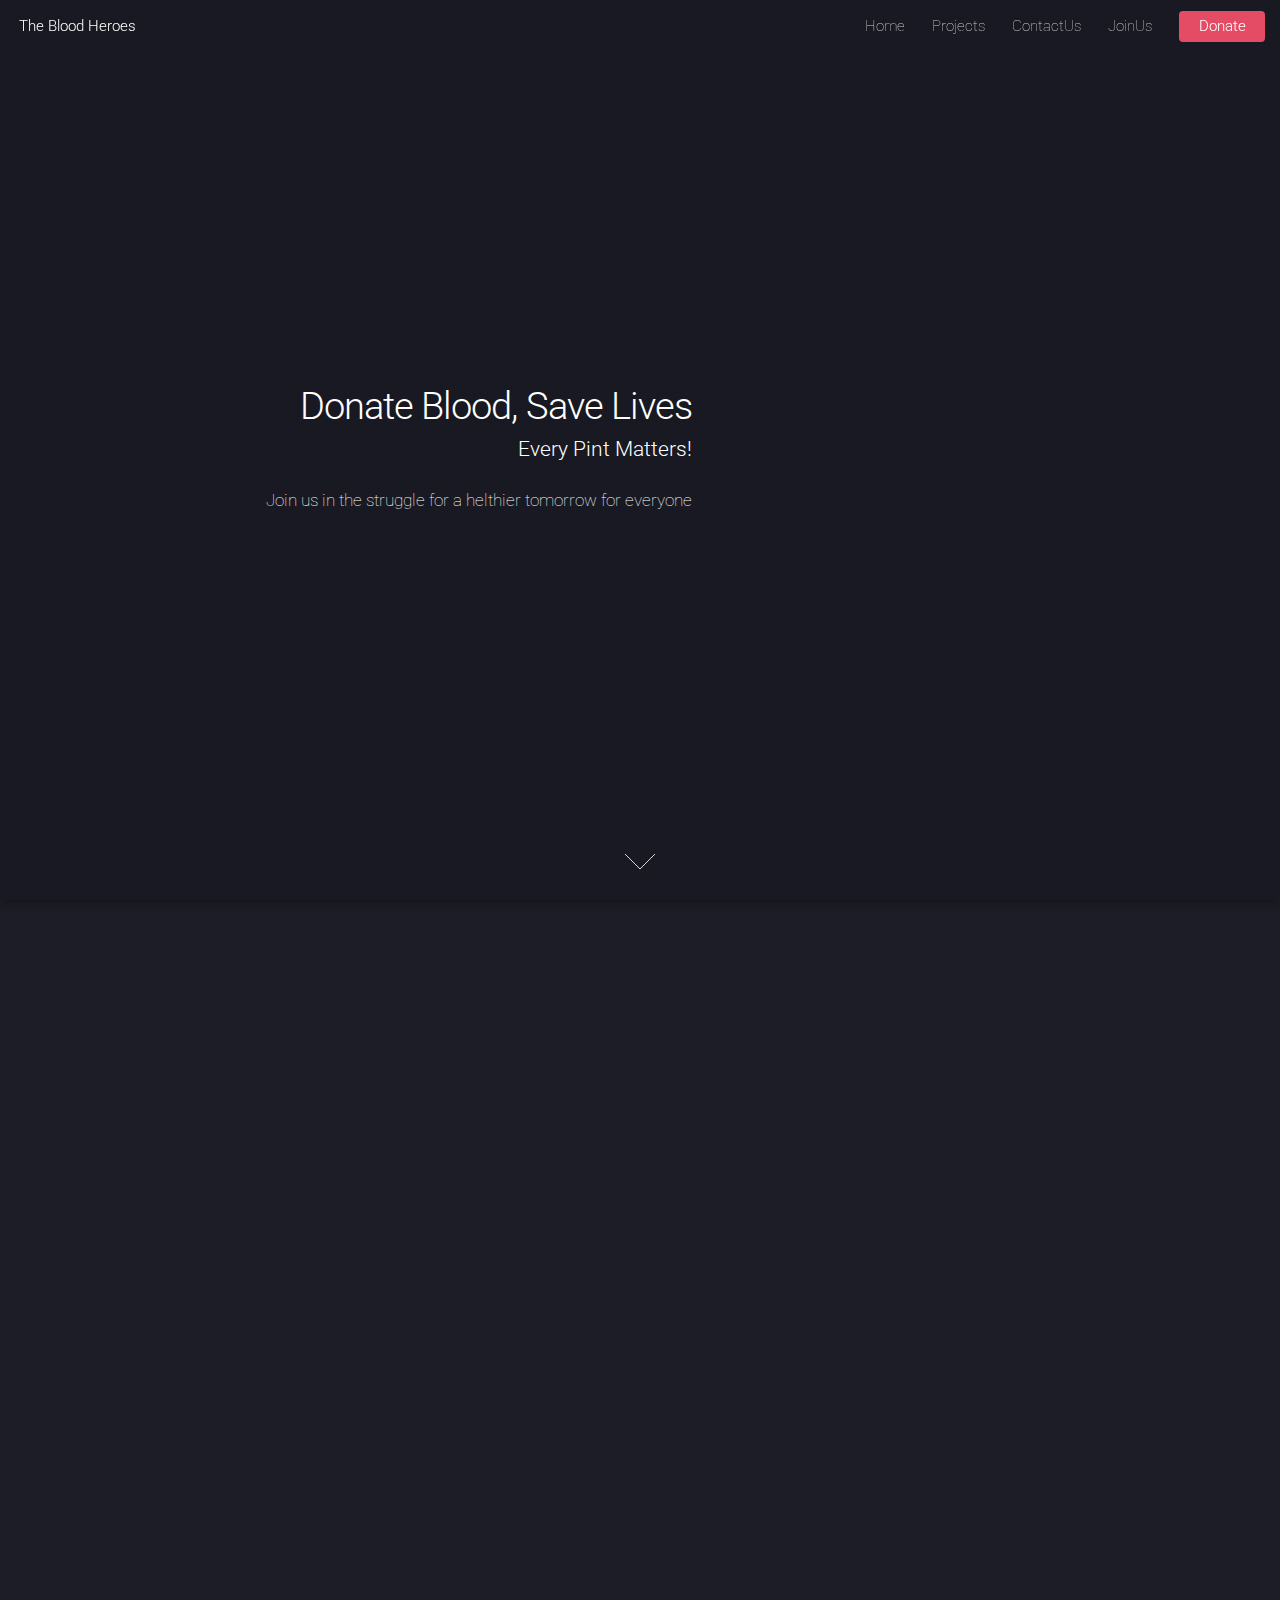
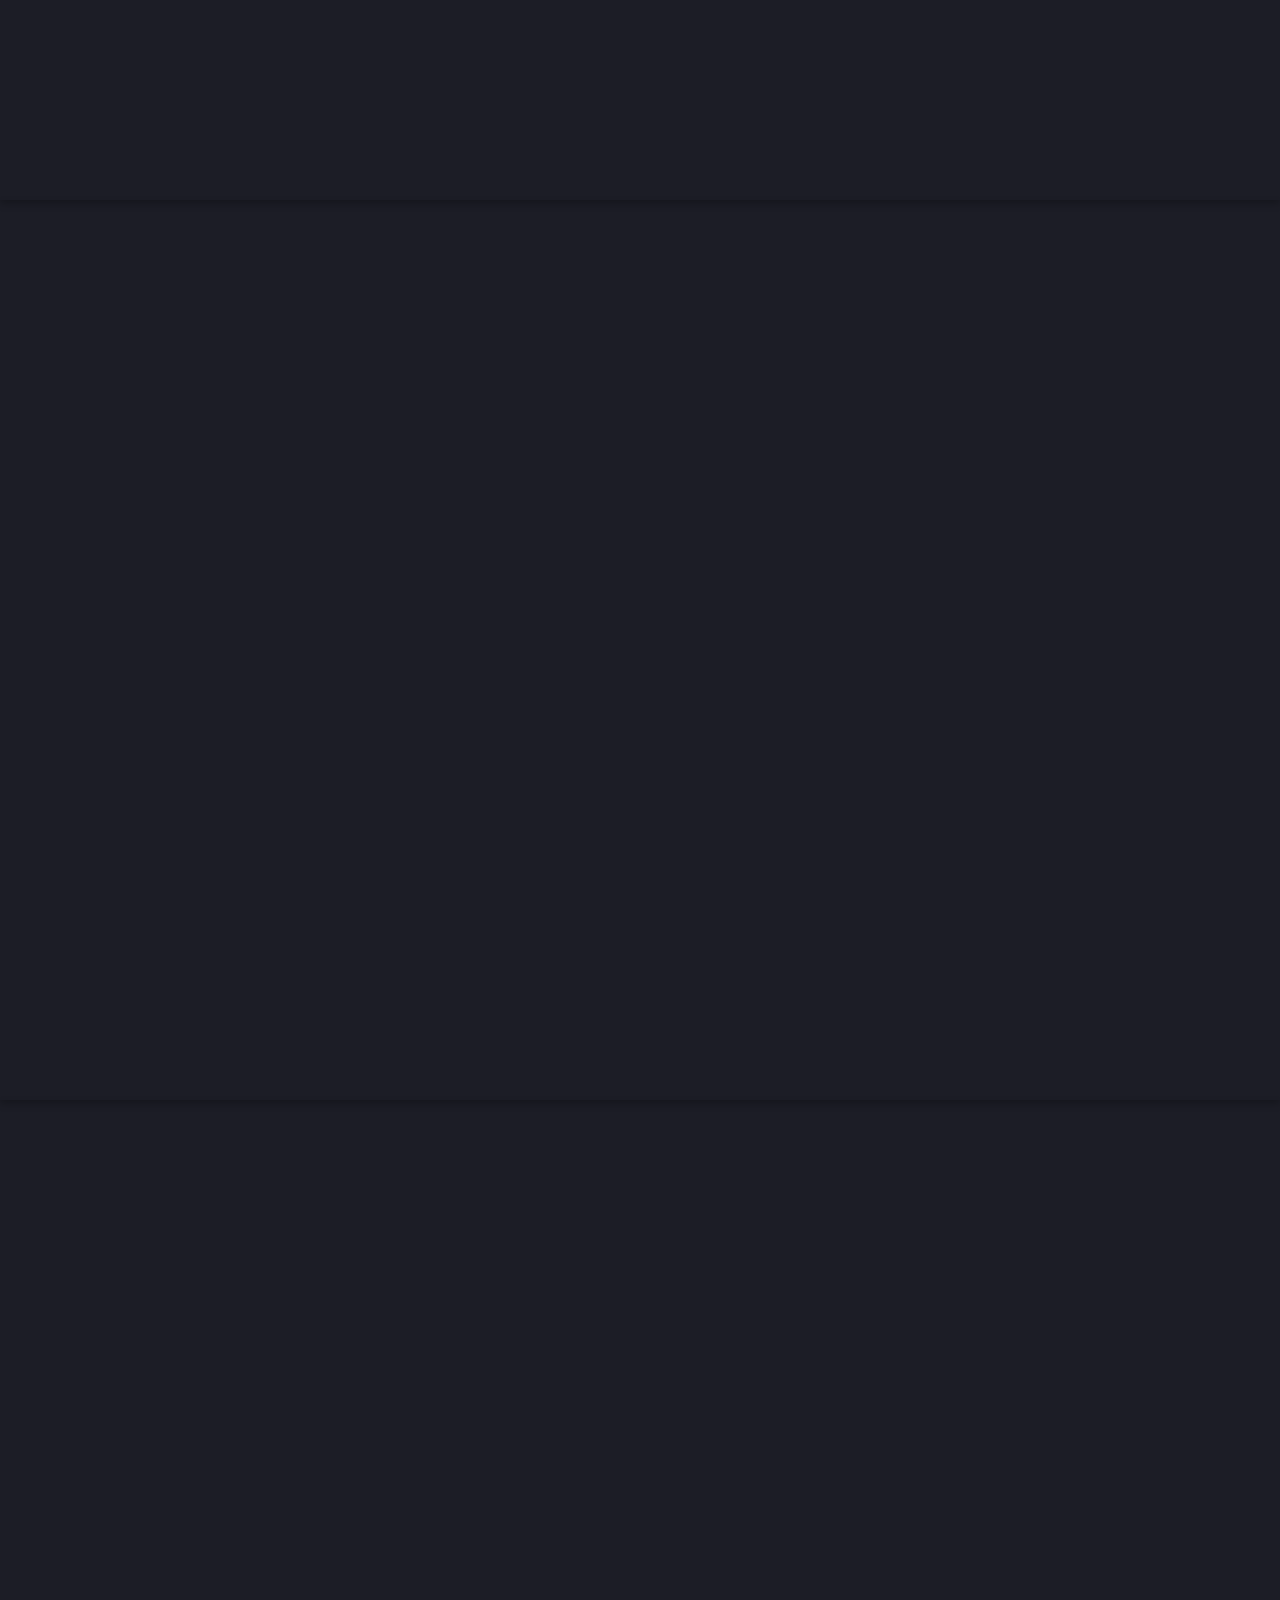
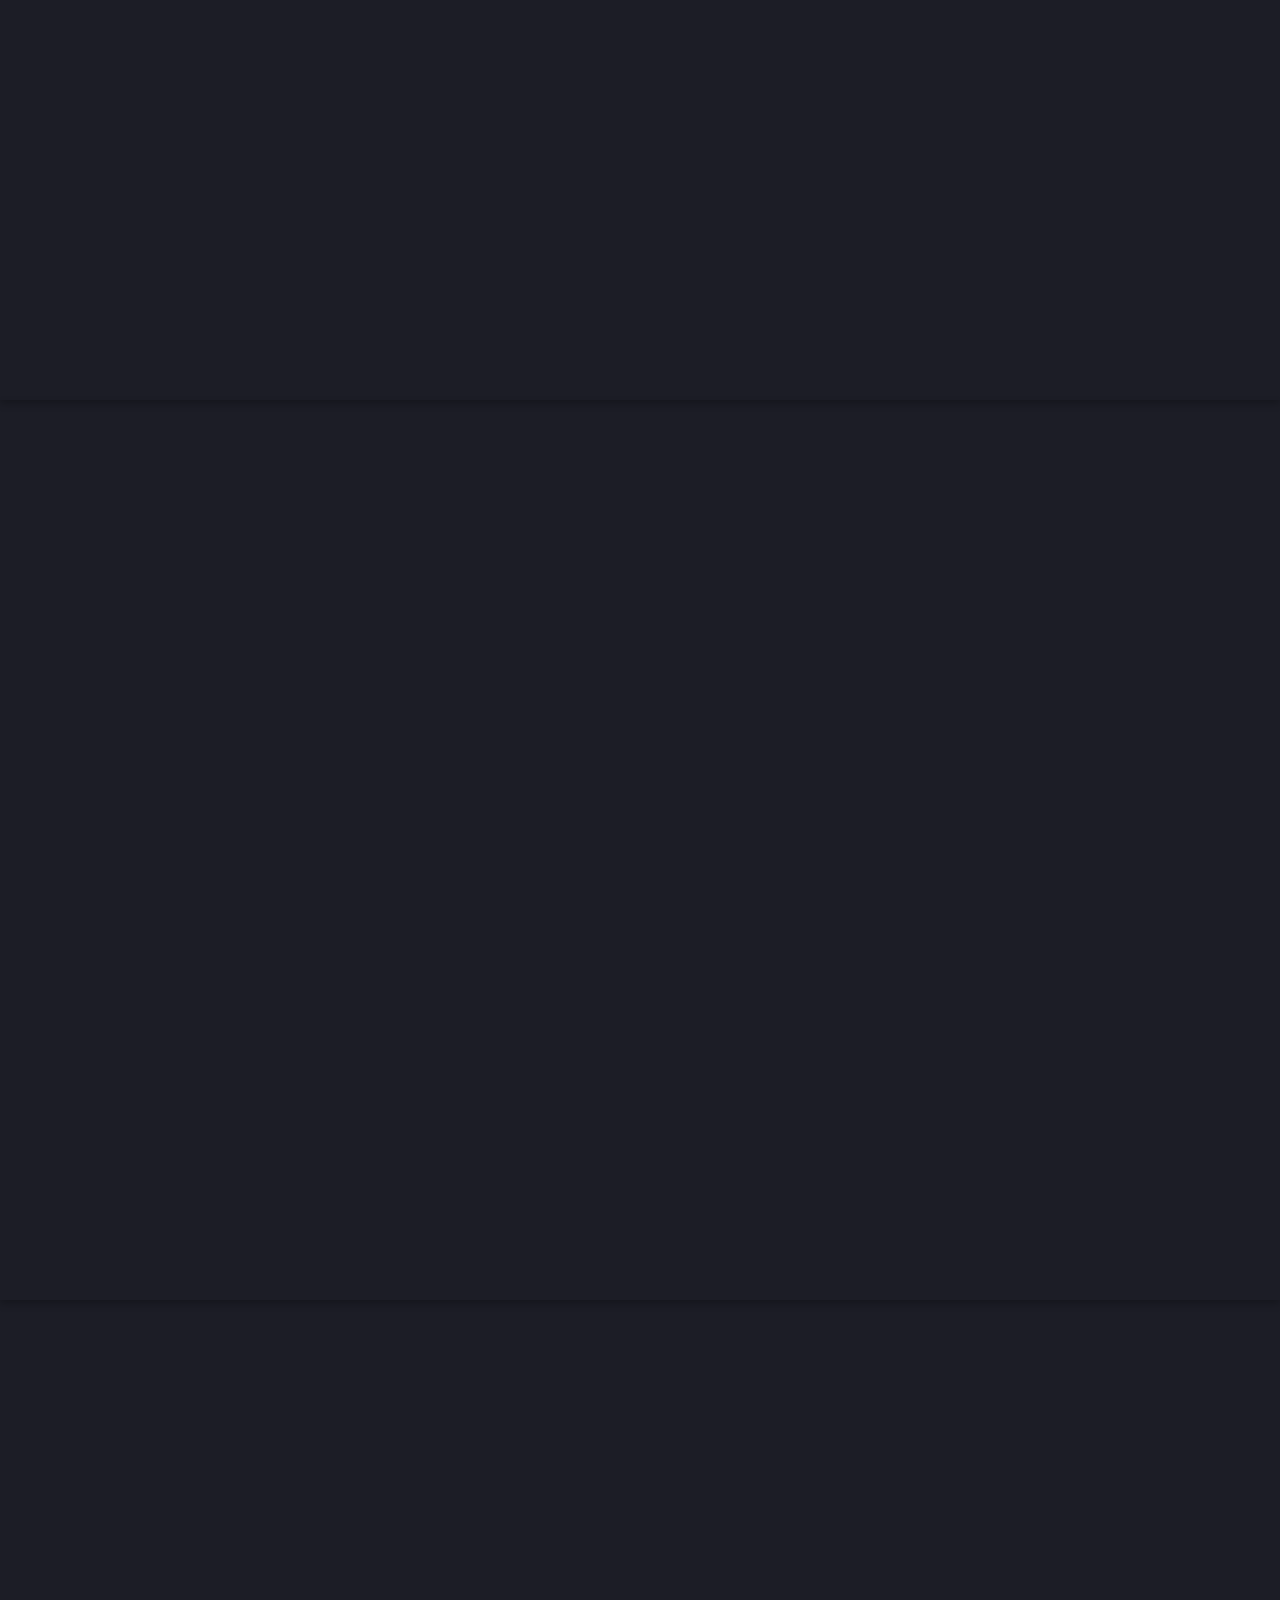
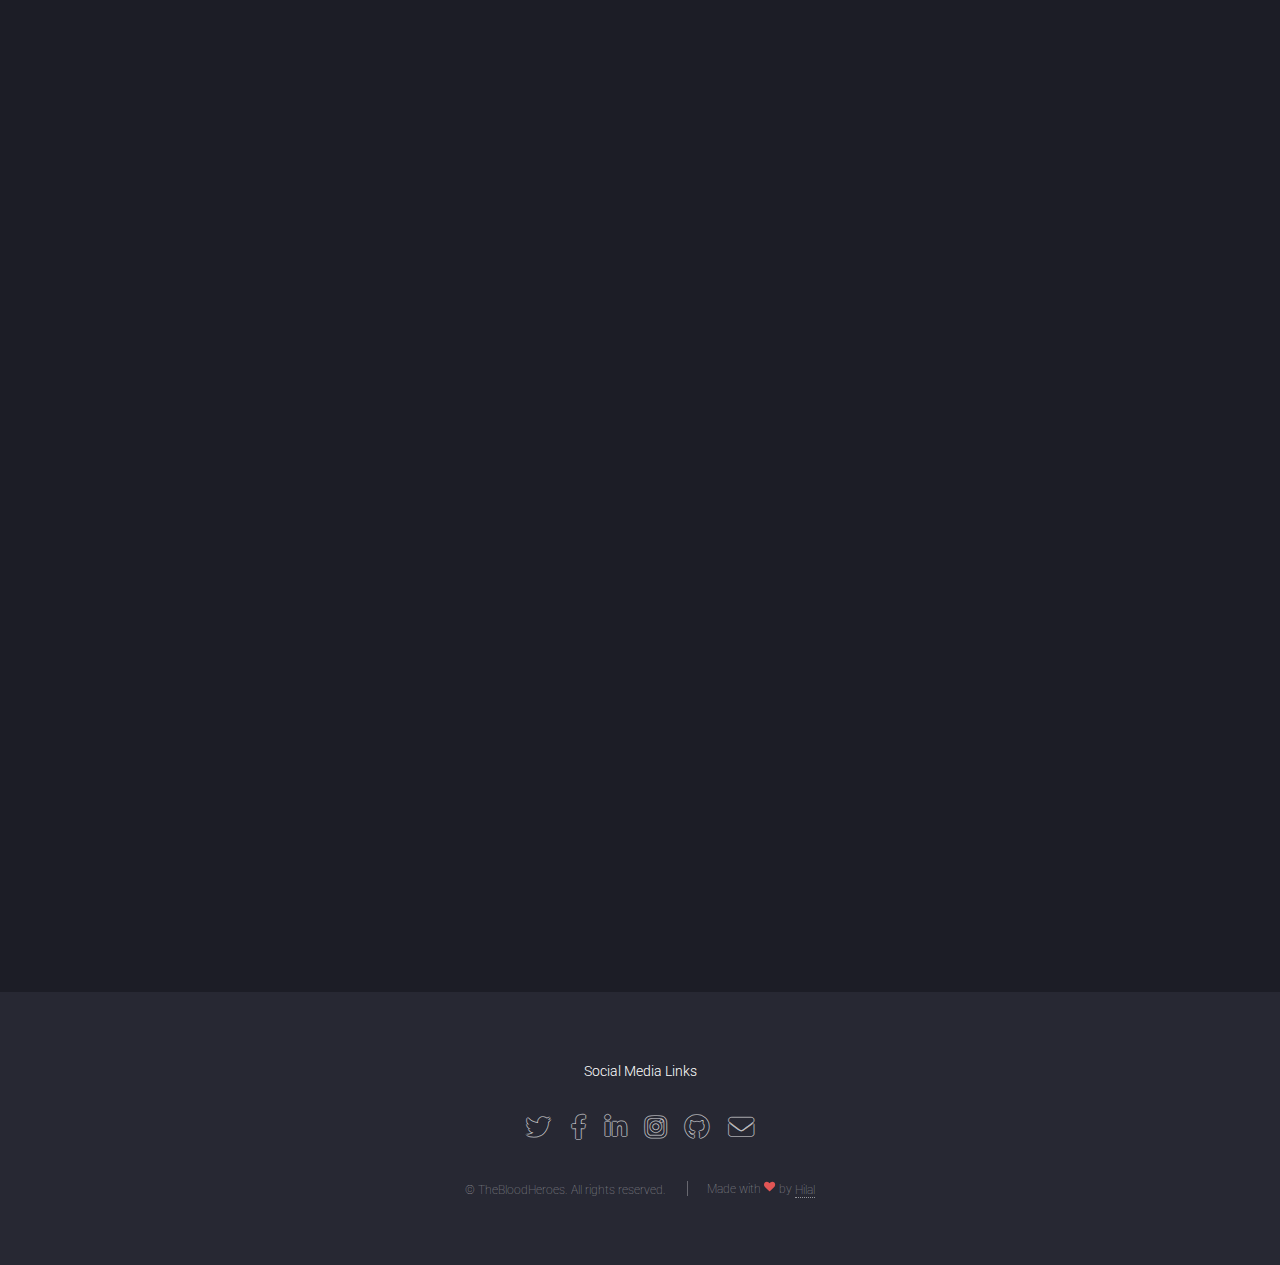
==== index.html @ 43a5f2c6 "removing unused background images." ====
<!DOCTYPE HTML>
<html>
	<head>
		<title>The Blood Heroes</title>
		<meta charset="utf-8" />
		<meta name="viewport" content="width=device-width, initial-scale=1, user-scalable=no" />
		<link rel="stylesheet" href="assets/css/main.css" />
		<noscript><link rel="stylesheet" href="assets/css/noscript.css" /></noscript>
		<!-- add icon link -->
	  <link rel = "icon" href ="./images/TBHLogo.png" type = "image/x-icon">
	</head>
	<body class="is-preload landing">
		<div id="page-wrapper">

			<!-- Header -->
				<header id="header">
					<h1 id="logo"><a href="index.html">The Blood Heroes</a></h1>
					<nav id="nav">
						<ul>
							<li><a href="index.html">Home</a></li>
							<li><a href="projects.html">Projects</a></li>
							<li><a href="coreTeam/contactUs/contactUs.html">ContactUs</a></li>
							<li>
								<a href="#">JoinUs</a>
								<ul>
									<li><a href="https://docs.google.com/forms/d/e/1FAIpQLSdZnbSC4_plwKQ15G8NFSPfH_vVn5kLBFDCjoHXKxj4GXBNdA/viewform" target="_blank">As Blood Donor</a></li>
									<li><a href="https://forms.gle/8KenYjre5xMdLLdk8" target="_blank">As Volunteer</a></li>
								</ul>
							</li>
							<li><a href="#" class="button primary">Donate</a></li>
						</ul>
					</nav>
				</header>

			<!-- Banner -->
				<section id="banner">
					<div class="content">
						<header>
							<h2>Donate Blood, Save Lives</h2>
							<h3>Every Pint Matters!</h3>
							<p>Join us in the struggle for a helthier tomorrow for everyone<p>
						</header>
						<span class="image"><img src="./images/TBHLogo1.png" alt="" /></span>
					</div>
					<a href="#one" class="goto-next scrolly">Next</a>
				</section>

			<!-- One -->
				<section id="one" class="spotlight style1 bottom">
					<span class="image fit main"><img src="./images/1stanniversary01.jpg" alt="" /></span>
					<div class="content">
						<div class="container">
							<div class="row">
								<div class="col-4 col-6-medium">
									<header>
										<h3>Our Blood Heroes Always Prepared:</h3>
										<ul>
											<h4>To serve Humanity.</h4>
											<h4>To Donate Blood In Emergency.</h4>
											<h4>To Provide Hope to Thalassemia Patients.</h4>
										</ul>

									</header>
								</div>
								<div class="col-4 col-6-medium">
									<h3>Providing blood to thalassemia patients and other patients in need.</h3>
									<h3>Serving 100+ patients daily.</h3>
								</div>

							</div>
						</div>
					</div>
					<a href="#two" class="goto-next scrolly">Next</a>
				</section>

			<!-- Two -->
				<section id="two" class="spotlight style2 right">
					<span class="image fit main"><img src="./images/peshawarbloodcamp.jpg" alt="" /></span>
					<div class="content">
						<header>
							<br><br>
							<h2>Project Bleed Green</h2>
						</header>
						<br>
						<p>TBH is a student-based nationwide blood society whose main goal is voluntarily providing blood to the needy, promoting voluntary blood donations, and spreading awareness about blood-related issues.

							Recently, TBH carried out a successful project by the name Bleed Green Project. Two blood grouping and three blood donation camps were pitched. The Blood Heroes carried out two awareness walks, three registration drives, and visited seven different thalassemia centers to encourage the thalassemia kids. 
							
							Be part of the noble cause, and revive the withered flowers.</p>
						<ul class="actions">
							
						</ul>
					</div>
					<a href="#three" class="goto-next scrolly">Next</a>
				</section>

			<!-- Three -->
				<section id="three" class="spotlight style3 left">
					<span class="image fit main bottom"><img src="./images/lrhthalassemiaward.jpg" alt="" /></span>
					<div class="content">
						<header>
							<br><br><br><br><br>
							<h2>Thalassemia Ward Beautification</h2>
						</header>
					</div>
					<a href="#four" class="goto-next scrolly">Next</a>
				</section>
				<!-- Four -->
					<section id="four" class="spotlight style3 right">
						<span class="image fit main bottom"><img src="./images/internationalthalassemiadayHomepage.jpg" alt="" /></span>
						<div class="content">
							<header>
								<br>
								<h2>International Thalassemia Day</h2>
							</header>
							<p>Spreading awareness about thalassemia among the masses is one of TBH's goals.

								Team The Blood Heroes organized an awareness event in collaboration with PPA KP and LR Pediatric in accordance with “International Thalassemia Day 22.” 
								
								The main aim of the event was to spread thalassemia awareness among the masses.
								
								It was an immense pleasure seeing over 100 participants on ground while 1900+ people joined us through Facebook Live. 
								
								TBH appreciated the efforts of volunteers working on this cause and raised thalassemia awareness through the event. 
								
								A huge thank you to everyone who supported us! </p>
						</div>
						<a href="#five" class="goto-next scrolly">Next</a>
					</section>

			<!-- Five -->
				<section id="five" class="wrapper style1 special fade-up">
					<div class="container">
						<header class="major">
							<h2>Core Team</h2>
							<p>We are grateful for their passion and dedication!</p>
						</header>
						<div class="box alt">
							<div class="row gtr-uniform">
								<section class="col-4 col-6-medium col-12-xsmall">
									<span class="image"><img src="./images/coreteam/gulalaiarshad.jpg" alt="" /></span>
									<h4>Gulalai Arshad</h4>
									<h3>Founder & Director</h3>
									<p>Have you ever heard of 'a dream come true'? This is rare right and only few people can achieve... <a href="coreTeam/gulalaiProfile/gulalaiProfile.html">read more!</a> </p>
									<hr>
								</section>
								<section class="col-4 col-6-medium col-12-xsmall">
									<span class="image"><img src="./images/coreteam/shakeelbadshah.jpg" alt="" /></span>
									<h4>Syed Shakeel Badshah</h4>
									<h3>Co-Founder</h3>
									<p>Helping each other is a way to overcome grief that we may experience, and it can empower us in... <a href="coreTeam/shakeelProfile/shakeelProfile.html">read more!</a> </p>
									<hr>
								</section>
								<section class="col-4 col-6-medium col-12-xsmall">
									<span class="image"><img src="./images/coreteam/sumayyahsaqib.jpg" alt="" /></span>
									<h4>Sumayyah Saqib</h4>
									<h3>Deputy Director</h3>
									<p>"-and whoever saves a life, it will be as if they saved all of humanity" 5:32. This verse from the... <a href="coreTeam/sumayyahProfile/sumayyahProfile.html">read more!</a> </p>
									<hr>
								</section>
								<section class="col-4 col-6-medium col-12-xsmall">
									<span class="image"><img src="./images/coreteam/ashrafali.png" alt="" /></span>
									<h4>Ashraf Ali</h4>
									<h3>General Secretary</h3>
									<p>I joined this wonderful team named 'The Blood Heroes' as a Twitter handler and Records Te... <a href="coreTeam/ashrafProfile/ashrafProfile.html">read more!</a> </p>
									<hr>
								</section>

							</div>
						</div>
					</div>
				</section>

			<!-- Footer -->
				<footer id="footer">
					<h5>Social Media Links</h5>
					<p></p>
					<ul class="icons">
						<li><a href="https://twitter.com/thebloodheroes?s=08" class="icon brands alt fa-twitter" target="_blank"><span class="label">Twitter</span></a></li>
						<li><a href="https://www.facebook.com/TheBloodHeroesPakistan/" class="icon brands alt fa-facebook-f" target="_blank"><span class="label">Facebook</span></a></li>
						<li><a href="https://www.linkedin.com/company/the-blood-heroes-campaign/" class="icon brands alt fa-linkedin-in" target="_blank"><span class="label">LinkedIn</span></a></li>
						<li><a href="https://instagram.com/thebloodheroes?utm_medium=copy_link" class="icon brands alt fa-instagram" target="_blank"><span class="label">Instagram</span></a></li>
						<li><a href="https://github.com/Hilal1782/TheBloodHeroes" class="icon brands alt fa-github" target="_blank"><span class="label">GitHub</span></a></li>
						<li><a href="" class="icon solid alt fa-envelope"><span class="label">Email</span></a></li>
					</ul>
					<ul class="copyright">
						<li>&copy; TheBloodHeroes. All rights reserved.</li>
						<li>Made with <svg viewBox="0 0 2000 2000" preserveAspectRatio="xMidYMid meet" xmlns="http://www.w3.org/2000/svg" style="height: 0.78rem;"><path d="M896 1664q-26 0-44-18l-624-602q-10-8-27.5-26T145 952.5 77 855 23.5 734 0 596q0-220 127-344t351-124q62 0 126.5 21.5t120 58T820 276t76 68q36-36 76-68t95.5-68.5 120-58T1314 128q224 0 351 124t127 344q0 221-229 450l-623 600q-18 18-44 18z" fill="#e25555"></path></svg> by <a href="#">Hilal</a></li>
					</ul>
				</footer>
		</div>

		<!-- Scripts -->
			<script src="assets/js/jquery.min.js"></script>
			<script src="assets/js/jquery.scrolly.min.js"></script>
			<script src="assets/js/jquery.dropotron.min.js"></script>
			<script src="assets/js/jquery.scrollex.min.js"></script>
			<script src="assets/js/browser.min.js"></script>
			<script src="assets/js/breakpoints.min.js"></script>
			<script src="assets/js/util.js"></script>
			<script src="assets/js/main.js"></script>

	</body>
</html>
---- assets/css/main.css ----
@import url("fontawesome-all.min.css");
@import url("https://fonts.googleapis.com/css?family=Roboto:100,300,100italic,300italic");

html, body, div, span, applet, object,
iframe, h1, h2, h3, h4, h5, h6, p, blockquote,
pre, a, abbr, acronym, address, big, cite,
code, del, dfn, em, img, ins, kbd, q, s, samp,
small, strike, strong, sub, sup, tt, var, b,
u, i, center, dl, dt, dd, ol, ul, li, fieldset,
form, label, legend, table, caption, tbody,
tfoot, thead, tr, th, td, article, aside,
canvas, details, embed, figure, figcaption,
footer, header, hgroup, menu, nav, output, ruby,
section, summary, time, mark, audio, video {
	margin: 0;
	padding: 0;
	border: 0;
	font-size: 100%;
	font: inherit;
	vertical-align: baseline;}

article, aside, details, figcaption, figure,
footer, header, hgroup, menu, nav, section {
	display: block;}

body {
	line-height: 1;
}

ol, ul {
	list-style: none;
}

blockquote, q {
	quotes: none;
}

	blockquote:before, blockquote:after, q:before, q:after {
		content: '';
		content: none;
	}

table {
	border-collapse: collapse;
	border-spacing: 0;
}

body {
	-webkit-text-size-adjust: none;
}

mark {
	background-color: transparent;
	color: inherit;
}

input::-moz-focus-inner {
	border: 0;
	padding: 0;
}

input, select, textarea {
	-moz-appearance: none;
	-webkit-appearance: none;
	-ms-appearance: none;
	appearance: none;
}

/* Basic */

	html {
		box-sizing: border-box;
	}

	*, *:before, *:after {
		box-sizing: inherit;
	}

	html, body {
		background: #1c1d26;
	}

	body.is-preload *, body.is-preload *:before, body.is-preload *:after {
		-moz-animation: none !important;
		-webkit-animation: none !important;
		-ms-animation: none !important;
		animation: none !important;
		-moz-transition: none !important;
		-webkit-transition: none !important;
		-ms-transition: none !important;
		transition: none !important;
	}

	body, input, select, textarea {
		color: rgba(255, 255, 255, 0.75);
		font-family: "Roboto", Helvetica, sans-serif;
		font-size: 15pt;
		font-weight: 100;
		line-height: 1.75em;
	}

	a {
		-moz-transition: border-color 0.2s ease-in-out, color 0.2s ease-in-out;
		-webkit-transition: border-color 0.2s ease-in-out, color 0.2s ease-in-out;
		-ms-transition: border-color 0.2s ease-in-out, color 0.2s ease-in-out;
		transition: border-color 0.2s ease-in-out, color 0.2s ease-in-out;
		border-bottom: dotted 1px;
		color: #e44c65;
		text-decoration: none;
	}

		a:hover {
			color: #e44c65 !important;
			border-bottom-color: transparent;
		}

	strong, b {
		color: #ffffff;
		font-weight: 300;
	}

	em, i {
		font-style: italic;
	}

	p {
		margin: 0 0 2em 0;
	}

	h1, h2, h3, h4, h5, h6 {
		color: #ffffff;
		font-weight: 300;
		line-height: 1em;
		margin: 0 0 1em 0;
	}

		h1 a, h2 a, h3 a, h4 a, h5 a, h6 a {
			color: inherit;
			border: 0;
		}

	h2 {
		font-size: 2em;
		line-height: 1.5em;
		letter-spacing: -0.025em;
	}

	h3 {
		font-size: 1.35em;
		line-height: 1.5em;
	}

	h4 {
		font-size: 1.1em;
		line-height: 1.5em;
	}

	h5 {
		font-size: 0.9em;
		line-height: 1.5em;
	}

	h6 {
		font-size: 0.7em;
		line-height: 1.5em;
	}

	sub {
		font-size: 0.8em;
		position: relative;
		top: 0.5em;
	}

	sup {
		font-size: 0.8em;
		position: relative;
		top: -0.5em;
	}

	hr {
		border: 0;
		border-bottom: solid 1px rgba(255, 255, 255, 0.3);
		margin: 3em 0;
	}

		hr.major {
			margin: 4em 0;
		}

	blockquote {
		border-left: solid 4px rgba(255, 255, 255, 0.3);
		font-style: italic;
		margin: 0 0 2em 0;
		padding: 0.5em 0 0.5em 2em;
	}

	code {
		background: rgba(255, 255, 255, 0.075);
		border-radius: 4px;
		font-family: "Courier New", monospace;
		font-size: 0.9em;
		margin: 0 0.25em;
		padding: 0.25em 0.65em;
	}

	pre {
		-webkit-overflow-scrolling: touch;
		font-family: "Courier New", monospace;
		font-size: 0.9em;
		margin: 0 0 2em 0;
	}

		pre code {
			display: block;
			line-height: 1.75em;
			padding: 1em 1.5em;
			overflow-x: auto;
		}

	.align-left {
		text-align: left;
	}

	.align-center {
		text-align: center;
	}

	.align-right {
		text-align: right;
	}

/* Loader */

	@-moz-keyframes spinner-show {
		0% {
			opacity: 0;
		}

		100% {
			opacity: 1;
		}
	}

	@-webkit-keyframes spinner-show {
		0% {
			opacity: 0;
		}

		100% {
			opacity: 1;
		}
	}

	@-ms-keyframes spinner-show {
		0% {
			opacity: 0;
		}

		100% {
			opacity: 1;
		}
	}

	@keyframes spinner-show {
		0% {
			opacity: 0;
		}

		100% {
			opacity: 1;
		}
	}

	@-moz-keyframes spinner-hide {
		0% {
			color: rgba(255, 255, 255, 0.15);
			z-index: 100001;
			-moz-transform: scale(1) rotate(0deg);
			-webkit-transform: scale(1) rotate(0deg);
			-ms-transform: scale(1) rotate(0deg);
			transform: scale(1) rotate(0deg);
		}

		99% {
			color: #1c1d26;
			z-index: 100001;
			-moz-transform: scale(0.5) rotate(360deg);
			-webkit-transform: scale(0.5) rotate(360deg);
			-ms-transform: scale(0.5) rotate(360deg);
			transform: scale(0.5) rotate(360deg);
		}

		100% {
			color: #1c1d26;
			z-index: -1;
			-moz-transform: scale(0.5) rotate(360deg);
			-webkit-transform: scale(0.5) rotate(360deg);
			-ms-transform: scale(0.5) rotate(360deg);
			transform: scale(0.5) rotate(360deg);
		}
	}

	@-webkit-keyframes spinner-hide {
		0% {
			color: rgba(255, 255, 255, 0.15);
			z-index: 100001;
			-moz-transform: scale(1) rotate(0deg);
			-webkit-transform: scale(1) rotate(0deg);
			-ms-transform: scale(1) rotate(0deg);
			transform: scale(1) rotate(0deg);
		}

		99% {
			color: #1c1d26;
			z-index: 100001;
			-moz-transform: scale(0.5) rotate(360deg);
			-webkit-transform: scale(0.5) rotate(360deg);
			-ms-transform: scale(0.5) rotate(360deg);
			transform: scale(0.5) rotate(360deg);
		}

		100% {
			color: #1c1d26;
			z-index: -1;
			-moz-transform: scale(0.5) rotate(360deg);
			-webkit-transform: scale(0.5) rotate(360deg);
			-ms-transform: scale(0.5) rotate(360deg);
			transform: scale(0.5) rotate(360deg);
		}
	}

	@-ms-keyframes spinner-hide {
		0% {
			color: rgba(255, 255, 255, 0.15);
			z-index: 100001;
			-moz-transform: scale(1) rotate(0deg);
			-webkit-transform: scale(1) rotate(0deg);
			-ms-transform: scale(1) rotate(0deg);
			transform: scale(1) rotate(0deg);
		}

		99% {
			color: #1c1d26;
			z-index: 100001;
			-moz-transform: scale(0.5) rotate(360deg);
			-webkit-transform: scale(0.5) rotate(360deg);
			-ms-transform: scale(0.5) rotate(360deg);
			transform: scale(0.5) rotate(360deg);
		}

		100% {
			color: #1c1d26;
			z-index: -1;
			-moz-transform: scale(0.5) rotate(360deg);
			-webkit-transform: scale(0.5) rotate(360deg);
			-ms-transform: scale(0.5) rotate(360deg);
			transform: scale(0.5) rotate(360deg);
		}
	}

	@keyframes spinner-hide {
		0% {
			color: rgba(255, 255, 255, 0.15);
			z-index: 100001;
			-moz-transform: scale(1) rotate(0deg);
			-webkit-transform: scale(1) rotate(0deg);
			-ms-transform: scale(1) rotate(0deg);
			transform: scale(1) rotate(0deg);
		}

		99% {
			color: #1c1d26;
			z-index: 100001;
			-moz-transform: scale(0.5) rotate(360deg);
			-webkit-transform: scale(0.5) rotate(360deg);
			-ms-transform: scale(0.5) rotate(360deg);
			transform: scale(0.5) rotate(360deg);
		}

		100% {
			color: #1c1d26;
			z-index: -1;
			-moz-transform: scale(0.5) rotate(360deg);
			-webkit-transform: scale(0.5) rotate(360deg);
			-ms-transform: scale(0.5) rotate(360deg);
			transform: scale(0.5) rotate(360deg);
		}
	}

	@-moz-keyframes spinner-rotate {
		0% {
			-moz-transform: scale(1) rotate(0deg);
			-webkit-transform: scale(1) rotate(0deg);
			-ms-transform: scale(1) rotate(0deg);
			transform: scale(1) rotate(0deg);
		}

		100% {
			-moz-transform: scale(1) rotate(360deg);
			-webkit-transform: scale(1) rotate(360deg);
			-ms-transform: scale(1) rotate(360deg);
			transform: scale(1) rotate(360deg);
		}
	}

	@-webkit-keyframes spinner-rotate {
		0% {
			-moz-transform: scale(1) rotate(0deg);
			-webkit-transform: scale(1) rotate(0deg);
			-ms-transform: scale(1) rotate(0deg);
			transform: scale(1) rotate(0deg);
		}

		100% {
			-moz-transform: scale(1) rotate(360deg);
			-webkit-transform: scale(1) rotate(360deg);
			-ms-transform: scale(1) rotate(360deg);
			transform: scale(1) rotate(360deg);
		}
	}

	@-ms-keyframes spinner-rotate {
		0% {
			-moz-transform: scale(1) rotate(0deg);
			-webkit-transform: scale(1) rotate(0deg);
			-ms-transform: scale(1) rotate(0deg);
			transform: scale(1) rotate(0deg);
		}

		100% {
			-moz-transform: scale(1) rotate(360deg);
			-webkit-transform: scale(1) rotate(360deg);
			-ms-transform: scale(1) rotate(360deg);
			transform: scale(1) rotate(360deg);
		}
	}

	@keyframes spinner-rotate {
		0% {
			-moz-transform: scale(1) rotate(0deg);
			-webkit-transform: scale(1) rotate(0deg);
			-ms-transform: scale(1) rotate(0deg);
			transform: scale(1) rotate(0deg);
		}

		100% {
			-moz-transform: scale(1) rotate(360deg);
			-webkit-transform: scale(1) rotate(360deg);
			-ms-transform: scale(1) rotate(360deg);
			transform: scale(1) rotate(360deg);
		}
	}

	@-moz-keyframes overlay-hide {
		0% {
			opacity: 1;
			z-index: 100000;
		}

		15% {
			opacity: 1;
			z-index: 100000;
		}

		99% {
			opacity: 0;
			z-index: 100000;
		}

		100% {
			opacity: 0;
			z-index: -1;
		}
	}

	@-webkit-keyframes overlay-hide {
		0% {
			opacity: 1;
			z-index: 100000;
		}

		15% {
			opacity: 1;
			z-index: 100000;
		}

		99% {
			opacity: 0;
			z-index: 100000;
		}

		100% {
			opacity: 0;
			z-index: -1;
		}
	}

	@-ms-keyframes overlay-hide {
		0% {
			opacity: 1;
			z-index: 100000;
		}

		15% {
			opacity: 1;
			z-index: 100000;
		}

		99% {
			opacity: 0;
			z-index: 100000;
		}

		100% {
			opacity: 0;
			z-index: -1;
		}
	}

	@keyframes overlay-hide {
		0% {
			opacity: 1;
			z-index: 100000;
		}

		15% {
			opacity: 1;
			z-index: 100000;
		}

		99% {
			opacity: 0;
			z-index: 100000;
		}

		100% {
			opacity: 0;
			z-index: -1;
		}
	}

	body.landing {
		text-decoration: none;
	}

		body.landing:before {
			-moz-osx-font-smoothing: grayscale;
			-webkit-font-smoothing: antialiased;
			display: inline-block;
			font-style: normal;
			font-variant: normal;
			text-rendering: auto;
			line-height: 1;
			text-transform: none !important;
			font-family: 'Font Awesome 5 Free';
			font-weight: 900;
		}

		body.landing:before {
			-moz-animation: spinner-show 1.5s 1 0.25s ease forwards, spinner-hide 0.25s ease-in-out forwards !important;
			-webkit-animation: spinner-show 1.5s 1 0.25s ease forwards, spinner-hide 0.25s ease-in-out forwards !important;
			-ms-animation: spinner-show 1.5s 1 0.25s ease forwards, spinner-hide 0.25s ease-in-out forwards !important;
			animation: spinner-show 1.5s 1 0.25s ease forwards, spinner-hide 0.25s ease-in-out forwards !important;
			-moz-transform-origin: 50% 50%;
			-webkit-transform-origin: 50% 50%;
			-ms-transform-origin: 50% 50%;
			transform-origin: 50% 50%;
			color: rgba(255, 255, 255, 0.15);
			content: '\f1ce';
			cursor: default;
			display: block;
			font-size: 2em;
			height: 2em;
			left: 50%;
			line-height: 2em;
			margin: -1em 0 0 -1em;
			opacity: 0;
			position: fixed;
			text-align: center;
			top: 50%;
			width: 2em;
			z-index: -1;
		}

		body.landing:after {
			-moz-animation: overlay-hide 1.5s ease-in forwards !important;
			-webkit-animation: overlay-hide 1.5s ease-in forwards !important;
			-ms-animation: overlay-hide 1.5s ease-in forwards !important;
			animation: overlay-hide 1.5s ease-in forwards !important;
			background: #1c1d26;
			content: '';
			display: block;
			height: 100%;
			left: 0;
			opacity: 0;
			position: fixed;
			top: 0;
			width: 100%;
			z-index: -1;
		}

		body.landing.is-preload:before {
			-moz-animation: spinner-show 1.5s 1 0.25s ease forwards, spinner-rotate 0.75s infinite linear !important;
			-webkit-animation: spinner-show 1.5s 1 0.25s ease forwards, spinner-rotate 0.75s infinite linear !important;
			-ms-animation: spinner-show 1.5s 1 0.25s ease forwards, spinner-rotate 0.75s infinite linear !important;
			animation: spinner-show 1.5s 1 0.25s ease forwards, spinner-rotate 0.75s infinite linear !important;
			z-index: 100001;
		}

		body.landing.is-preload:after {
			-moz-animation: none !important;
			-webkit-animation: none !important;
			-ms-animation: none !important;
			animation: none !important;
			opacity: 1;
			z-index: 100000;
		}

	@media (-webkit-min-device-pixel-ratio: 2) {

		body.landing:before {
			line-height: 2.025em;
		}

	}

/* Container */

	.container {
		margin: 0 auto;
		max-width: calc(100% - 4em);
		width: 70em;
	}

		.container.xsmall {
			width: 17.5em;
		}

		.container.small {
			width: 35em;
		}

		.container.medium {
			width: 52.5em;
		}

		.container.large {
			width: 87.5em;
		}

		.container.xlarge {
			width: 105em;
		}

		.container.max {
			width: 100%;
		}

		@media screen and (max-width: 1280px) {

			.container {
				width: 90%;
				max-width: 100%;
			}

		}

		@media screen and (max-width: 980px) {

			.container {
				width: 100% !important;
			}

		}

/* Row */

	.row {
		display: flex;
		flex-wrap: wrap;
		box-sizing: border-box;
		align-items: stretch;
	}

		.row > * {
			box-sizing: border-box;
		}

		.row.gtr-uniform > * > :last-child {
			margin-bottom: 0;
		}

		.row.aln-left {
			justify-content: flex-start;
		}

		.row.aln-center {
			justify-content: center;
		}

		.row.aln-right {
			justify-content: flex-end;
		}

		.row.aln-top {
			align-items: flex-start;
		}

		.row.aln-middle {
			align-items: center;
		}

		.row.aln-bottom {
			align-items: flex-end;
		}

		.row > .imp {
			order: -1;
		}

		.row > .col-1 {
			width: 8.33333%;
		}

		.row > .off-1 {
			margin-left: 8.33333%;
		}

		.row > .col-2 {
			width: 16.66667%;
		}

		.row > .off-2 {
			margin-left: 16.66667%;
		}

		.row > .col-3 {
			width: 25%;
		}

		.row > .off-3 {
			margin-left: 25%;
		}

		.row > .col-4 {
			width: 33.33333%;
		}

		.row > .off-4 {
			margin-left: 33.33333%;
		}

		.row > .col-5 {
			width: 41.66667%;
		}

		.row > .off-5 {
			margin-left: 41.66667%;
		}

		.row > .col-6 {
			width: 50%;
		}

		.row > .off-6 {
			margin-left: 50%;
		}

		.row > .col-7 {
			width: 58.33333%;
		}

		.row > .off-7 {
			margin-left: 58.33333%;
		}

		.row > .col-8 {
			width: 66.66667%;
		}

		.row > .off-8 {
			margin-left: 66.66667%;
		}

		.row > .col-9 {
			width: 75%;
		}

		.row > .off-9 {
			margin-left: 75%;
		}

		.row > .col-10 {
			width: 83.33333%;
		}

		.row > .off-10 {
			margin-left: 83.33333%;
		}

		.row > .col-11 {
			width: 91.66667%;
		}

		.row > .off-11 {
			margin-left: 91.66667%;
		}

		.row > .col-12 {
			width: 100%;
		}

		.row > .off-12 {
			margin-left: 100%;
		}

		.row.gtr-0 {
			margin-top: 0;
			margin-left: 0em;
		}

			.row.gtr-0 > * {
				padding: 0 0 0 0em;
			}

			.row.gtr-0.gtr-uniform {
				margin-top: 0em;
			}

				.row.gtr-0.gtr-uniform > * {
					padding-top: 0em;
				}

		.row.gtr-25 {
			margin-top: 0;
			margin-left: -0.625em;
		}

			.row.gtr-25 > * {
				padding: 0 0 0 0.625em;
			}

			.row.gtr-25.gtr-uniform {
				margin-top: -0.625em;
			}

				.row.gtr-25.gtr-uniform > * {
					padding-top: 0.625em;
				}

		.row.gtr-50 {
			margin-top: 0;
			margin-left: -1.25em;
		}

			.row.gtr-50 > * {
				padding: 0 0 0 1.25em;
			}

			.row.gtr-50.gtr-uniform {
				margin-top: -1.25em;
			}

				.row.gtr-50.gtr-uniform > * {
					padding-top: 1.25em;
				}

		.row {
			margin-top: 0;
			margin-left: -2.5em;
		}

			.row > * {
				padding: 0 0 0 2.5em;
			}

			.row.gtr-uniform {
				margin-top: -2.5em;
			}

				.row.gtr-uniform > * {
					padding-top: 2.5em;
				}

		.row.gtr-150 {
			margin-top: 0;
			margin-left: -3.75em;
		}

			.row.gtr-150 > * {
				padding: 0 0 0 3.75em;
			}

			.row.gtr-150.gtr-uniform {
				margin-top: -3.75em;
			}

				.row.gtr-150.gtr-uniform > * {
					padding-top: 3.75em;
				}

		.row.gtr-200 {
			margin-top: 0;
			margin-left: -5em;
		}

			.row.gtr-200 > * {
				padding: 0 0 0 5em;
			}

			.row.gtr-200.gtr-uniform {
				margin-top: -5em;
			}

				.row.gtr-200.gtr-uniform > * {
					padding-top: 5em;
				}

		@media screen and (max-width: 1680px) {

			.row {
				display: flex;
				flex-wrap: wrap;
				box-sizing: border-box;
				align-items: stretch;
			}

				.row > * {
					box-sizing: border-box;
				}

				.row.gtr-uniform > * > :last-child {
					margin-bottom: 0;
				}

				.row.aln-left {
					justify-content: flex-start;
				}

				.row.aln-center {
					justify-content: center;
				}

				.row.aln-right {
					justify-content: flex-end;
				}

				.row.aln-top {
					align-items: flex-start;
				}

				.row.aln-middle {
					align-items: center;
				}

				.row.aln-bottom {
					align-items: flex-end;
				}

				.row > .imp-xlarge {
					order: -1;
				}

				.row > .col-1-xlarge {
					width: 8.33333%;
				}

				.row > .off-1-xlarge {
					margin-left: 8.33333%;
				}

				.row > .col-2-xlarge {
					width: 16.66667%;
				}

				.row > .off-2-xlarge {
					margin-left: 16.66667%;
				}

				.row > .col-3-xlarge {
					width: 25%;
				}

				.row > .off-3-xlarge {
					margin-left: 25%;
				}

				.row > .col-4-xlarge {
					width: 33.33333%;
				}

				.row > .off-4-xlarge {
					margin-left: 33.33333%;
				}

				.row > .col-5-xlarge {
					width: 41.66667%;
				}

				.row > .off-5-xlarge {
					margin-left: 41.66667%;
				}

				.row > .col-6-xlarge {
					width: 50%;
				}

				.row > .off-6-xlarge {
					margin-left: 50%;
				}

				.row > .col-7-xlarge {
					width: 58.33333%;
				}

				.row > .off-7-xlarge {
					margin-left: 58.33333%;
				}

				.row > .col-8-xlarge {
					width: 66.66667%;
				}

				.row > .off-8-xlarge {
					margin-left: 66.66667%;
				}

				.row > .col-9-xlarge {
					width: 75%;
				}

				.row > .off-9-xlarge {
					margin-left: 75%;
				}

				.row > .col-10-xlarge {
					width: 83.33333%;
				}

				.row > .off-10-xlarge {
					margin-left: 83.33333%;
				}

				.row > .col-11-xlarge {
					width: 91.66667%;
				}

				.row > .off-11-xlarge {
					margin-left: 91.66667%;
				}

				.row > .col-12-xlarge {
					width: 100%;
				}

				.row > .off-12-xlarge {
					margin-left: 100%;
				}

				.row.gtr-0 {
					margin-top: 0;
					margin-left: 0em;
				}

					.row.gtr-0 > * {
						padding: 0 0 0 0em;
					}

					.row.gtr-0.gtr-uniform {
						margin-top: 0em;
					}

						.row.gtr-0.gtr-uniform > * {
							padding-top: 0em;
						}

				.row.gtr-25 {
					margin-top: 0;
					margin-left: -0.625em;
				}

					.row.gtr-25 > * {
						padding: 0 0 0 0.625em;
					}

					.row.gtr-25.gtr-uniform {
						margin-top: -0.625em;
					}

						.row.gtr-25.gtr-uniform > * {
							padding-top: 0.625em;
						}

				.row.gtr-50 {
					margin-top: 0;
					margin-left: -1.25em;
				}

					.row.gtr-50 > * {
						padding: 0 0 0 1.25em;
					}

					.row.gtr-50.gtr-uniform {
						margin-top: -1.25em;
					}

						.row.gtr-50.gtr-uniform > * {
							padding-top: 1.25em;
						}

				.row {
					margin-top: 0;
					margin-left: -2.5em;
				}

					.row > * {
						padding: 0 0 0 2.5em;
					}

					.row.gtr-uniform {
						margin-top: -2.5em;
					}

						.row.gtr-uniform > * {
							padding-top: 2.5em;
						}

				.row.gtr-150 {
					margin-top: 0;
					margin-left: -3.75em;
				}

					.row.gtr-150 > * {
						padding: 0 0 0 3.75em;
					}

					.row.gtr-150.gtr-uniform {
						margin-top: -3.75em;
					}

						.row.gtr-150.gtr-uniform > * {
							padding-top: 3.75em;
						}

				.row.gtr-200 {
					margin-top: 0;
					margin-left: -5em;
				}

					.row.gtr-200 > * {
						padding: 0 0 0 5em;
					}

					.row.gtr-200.gtr-uniform {
						margin-top: -5em;
					}

						.row.gtr-200.gtr-uniform > * {
							padding-top: 5em;
						}

		}

		@media screen and (max-width: 1280px) {

			.row {
				display: flex;
				flex-wrap: wrap;
				box-sizing: border-box;
				align-items: stretch;
			}

				.row > * {
					box-sizing: border-box;
				}

				.row.gtr-uniform > * > :last-child {
					margin-bottom: 0;
				}

				.row.aln-left {
					justify-content: flex-start;
				}

				.row.aln-center {
					justify-content: center;
				}

				.row.aln-right {
					justify-content: flex-end;
				}

				.row.aln-top {
					align-items: flex-start;
				}

				.row.aln-middle {
					align-items: center;
				}

				.row.aln-bottom {
					align-items: flex-end;
				}

				.row > .imp-large {
					order: -1;
				}

				.row > .col-1-large {
					width: 8.33333%;
				}

				.row > .off-1-large {
					margin-left: 8.33333%;
				}

				.row > .col-2-large {
					width: 16.66667%;
				}

				.row > .off-2-large {
					margin-left: 16.66667%;
				}

				.row > .col-3-large {
					width: 25%;
				}

				.row > .off-3-large {
					margin-left: 25%;
				}

				.row > .col-4-large {
					width: 33.33333%;
				}

				.row > .off-4-large {
					margin-left: 33.33333%;
				}

				.row > .col-5-large {
					width: 41.66667%;
				}

				.row > .off-5-large {
					margin-left: 41.66667%;
				}

				.row > .col-6-large {
					width: 50%;
				}

				.row > .off-6-large {
					margin-left: 50%;
				}

				.row > .col-7-large {
					width: 58.33333%;
				}

				.row > .off-7-large {
					margin-left: 58.33333%;
				}

				.row > .col-8-large {
					width: 66.66667%;
				}

				.row > .off-8-large {
					margin-left: 66.66667%;
				}

				.row > .col-9-large {
					width: 75%;
				}

				.row > .off-9-large {
					margin-left: 75%;
				}

				.row > .col-10-large {
					width: 83.33333%;
				}

				.row > .off-10-large {
					margin-left: 83.33333%;
				}

				.row > .col-11-large {
					width: 91.66667%;
				}

				.row > .off-11-large {
					margin-left: 91.66667%;
				}

				.row > .col-12-large {
					width: 100%;
				}

				.row > .off-12-large {
					margin-left: 100%;
				}

				.row.gtr-0 {
					margin-top: 0;
					margin-left: 0em;
				}

					.row.gtr-0 > * {
						padding: 0 0 0 0em;
					}

					.row.gtr-0.gtr-uniform {
						margin-top: 0em;
					}

						.row.gtr-0.gtr-uniform > * {
							padding-top: 0em;
						}

				.row.gtr-25 {
					margin-top: 0;
					margin-left: -0.625em;
				}

					.row.gtr-25 > * {
						padding: 0 0 0 0.625em;
					}

					.row.gtr-25.gtr-uniform {
						margin-top: -0.625em;
					}

						.row.gtr-25.gtr-uniform > * {
							padding-top: 0.625em;
						}

				.row.gtr-50 {
					margin-top: 0;
					margin-left: -1.25em;
				}

					.row.gtr-50 > * {
						padding: 0 0 0 1.25em;
					}

					.row.gtr-50.gtr-uniform {
						margin-top: -1.25em;
					}

						.row.gtr-50.gtr-uniform > * {
							padding-top: 1.25em;
						}

				.row {
					margin-top: 0;
					margin-left: -2.5em;
				}

					.row > * {
						padding: 0 0 0 2.5em;
					}

					.row.gtr-uniform {
						margin-top: -2.5em;
					}

						.row.gtr-uniform > * {
							padding-top: 2.5em;
						}

				.row.gtr-150 {
					margin-top: 0;
					margin-left: -3.75em;
				}

					.row.gtr-150 > * {
						padding: 0 0 0 3.75em;
					}

					.row.gtr-150.gtr-uniform {
						margin-top: -3.75em;
					}

						.row.gtr-150.gtr-uniform > * {
							padding-top: 3.75em;
						}

				.row.gtr-200 {
					margin-top: 0;
					margin-left: -5em;
				}

					.row.gtr-200 > * {
						padding: 0 0 0 5em;
					}

					.row.gtr-200.gtr-uniform {
						margin-top: -5em;
					}

						.row.gtr-200.gtr-uniform > * {
							padding-top: 5em;
						}

		}

		@media screen and (max-width: 980px) {

			.row {
				display: flex;
				flex-wrap: wrap;
				box-sizing: border-box;
				align-items: stretch;
			}

				.row > * {
					box-sizing: border-box;
				}

				.row.gtr-uniform > * > :last-child {
					margin-bottom: 0;
				}

				.row.aln-left {
					justify-content: flex-start;
				}

				.row.aln-center {
					justify-content: center;
				}

				.row.aln-right {
					justify-content: flex-end;
				}

				.row.aln-top {
					align-items: flex-start;
				}

				.row.aln-middle {
					align-items: center;
				}

				.row.aln-bottom {
					align-items: flex-end;
				}

				.row > .imp-medium {
					order: -1;
				}

				.row > .col-1-medium {
					width: 8.33333%;
				}

				.row > .off-1-medium {
					margin-left: 8.33333%;
				}

				.row > .col-2-medium {
					width: 16.66667%;
				}

				.row > .off-2-medium {
					margin-left: 16.66667%;
				}

				.row > .col-3-medium {
					width: 25%;
				}

				.row > .off-3-medium {
					margin-left: 25%;
				}

				.row > .col-4-medium {
					width: 33.33333%;
				}

				.row > .off-4-medium {
					margin-left: 33.33333%;
				}

				.row > .col-5-medium {
					width: 41.66667%;
				}

				.row > .off-5-medium {
					margin-left: 41.66667%;
				}

				.row > .col-6-medium {
					width: 50%;
				}

				.row > .off-6-medium {
					margin-left: 50%;
				}

				.row > .col-7-medium {
					width: 58.33333%;
				}

				.row > .off-7-medium {
					margin-left: 58.33333%;
				}

				.row > .col-8-medium {
					width: 66.66667%;
				}

				.row > .off-8-medium {
					margin-left: 66.66667%;
				}

				.row > .col-9-medium {
					width: 75%;
				}

				.row > .off-9-medium {
					margin-left: 75%;
				}

				.row > .col-10-medium {
					width: 83.33333%;
				}

				.row > .off-10-medium {
					margin-left: 83.33333%;
				}

				.row > .col-11-medium {
					width: 91.66667%;
				}

				.row > .off-11-medium {
					margin-left: 91.66667%;
				}

				.row > .col-12-medium {
					width: 100%;
				}

				.row > .off-12-medium {
					margin-left: 100%;
				}

				.row.gtr-0 {
					margin-top: 0;
					margin-left: 0em;
				}

					.row.gtr-0 > * {
						padding: 0 0 0 0em;
					}

					.row.gtr-0.gtr-uniform {
						margin-top: 0em;
					}

						.row.gtr-0.gtr-uniform > * {
							padding-top: 0em;
						}

				.row.gtr-25 {
					margin-top: 0;
					margin-left: -0.625em;
				}

					.row.gtr-25 > * {
						padding: 0 0 0 0.625em;
					}

					.row.gtr-25.gtr-uniform {
						margin-top: -0.625em;
					}

						.row.gtr-25.gtr-uniform > * {
							padding-top: 0.625em;
						}

				.row.gtr-50 {
					margin-top: 0;
					margin-left: -1.25em;
				}

					.row.gtr-50 > * {
						padding: 0 0 0 1.25em;
					}

					.row.gtr-50.gtr-uniform {
						margin-top: -1.25em;
					}

						.row.gtr-50.gtr-uniform > * {
							padding-top: 1.25em;
						}

				.row {
					margin-top: 0;
					margin-left: -2.5em;
				}

					.row > * {
						padding: 0 0 0 2.5em;
					}

					.row.gtr-uniform {
						margin-top: -2.5em;
					}

						.row.gtr-uniform > * {
							padding-top: 2.5em;
						}

				.row.gtr-150 {
					margin-top: 0;
					margin-left: -3.75em;
				}

					.row.gtr-150 > * {
						padding: 0 0 0 3.75em;
					}

					.row.gtr-150.gtr-uniform {
						margin-top: -3.75em;
					}

						.row.gtr-150.gtr-uniform > * {
							padding-top: 3.75em;
						}

				.row.gtr-200 {
					margin-top: 0;
					margin-left: -5em;
				}

					.row.gtr-200 > * {
						padding: 0 0 0 5em;
					}

					.row.gtr-200.gtr-uniform {
						margin-top: -5em;
					}

						.row.gtr-200.gtr-uniform > * {
							padding-top: 5em;
						}

		}

		@media screen and (max-width: 736px) {

			.row {
				display: flex;
				flex-wrap: wrap;
				box-sizing: border-box;
				align-items: stretch;
			}

				.row > * {
					box-sizing: border-box;
				}

				.row.gtr-uniform > * > :last-child {
					margin-bottom: 0;
				}

				.row.aln-left {
					justify-content: flex-start;
				}

				.row.aln-center {
					justify-content: center;
				}

				.row.aln-right {
					justify-content: flex-end;
				}

				.row.aln-top {
					align-items: flex-start;
				}

				.row.aln-middle {
					align-items: center;
				}

				.row.aln-bottom {
					align-items: flex-end;
				}

				.row > .imp-small {
					order: -1;
				}

				.row > .col-1-small {
					width: 8.33333%;
				}

				.row > .off-1-small {
					margin-left: 8.33333%;
				}

				.row > .col-2-small {
					width: 16.66667%;
				}

				.row > .off-2-small {
					margin-left: 16.66667%;
				}

				.row > .col-3-small {
					width: 25%;
				}

				.row > .off-3-small {
					margin-left: 25%;
				}

				.row > .col-4-small {
					width: 33.33333%;
				}

				.row > .off-4-small {
					margin-left: 33.33333%;
				}

				.row > .col-5-small {
					width: 41.66667%;
				}

				.row > .off-5-small {
					margin-left: 41.66667%;
				}

				.row > .col-6-small {
					width: 50%;
				}

				.row > .off-6-small {
					margin-left: 50%;
				}

				.row > .col-7-small {
					width: 58.33333%;
				}

				.row > .off-7-small {
					margin-left: 58.33333%;
				}

				.row > .col-8-small {
					width: 66.66667%;
				}

				.row > .off-8-small {
					margin-left: 66.66667%;
				}

				.row > .col-9-small {
					width: 75%;
				}

				.row > .off-9-small {
					margin-left: 75%;
				}

				.row > .col-10-small {
					width: 83.33333%;
				}

				.row > .off-10-small {
					margin-left: 83.33333%;
				}

				.row > .col-11-small {
					width: 91.66667%;
				}

				.row > .off-11-small {
					margin-left: 91.66667%;
				}

				.row > .col-12-small {
					width: 100%;
				}

				.row > .off-12-small {
					margin-left: 100%;
				}

				.row.gtr-0 {
					margin-top: 0;
					margin-left: 0em;
				}

					.row.gtr-0 > * {
						padding: 0 0 0 0em;
					}

					.row.gtr-0.gtr-uniform {
						margin-top: 0em;
					}

						.row.gtr-0.gtr-uniform > * {
							padding-top: 0em;
						}

				.row.gtr-25 {
					margin-top: 0;
					margin-left: -0.625em;
				}

					.row.gtr-25 > * {
						padding: 0 0 0 0.625em;
					}

					.row.gtr-25.gtr-uniform {
						margin-top: -0.625em;
					}

						.row.gtr-25.gtr-uniform > * {
							padding-top: 0.625em;
						}

				.row.gtr-50 {
					margin-top: 0;
					margin-left: -1.25em;
				}

					.row.gtr-50 > * {
						padding: 0 0 0 1.25em;
					}

					.row.gtr-50.gtr-uniform {
						margin-top: -1.25em;
					}

						.row.gtr-50.gtr-uniform > * {
							padding-top: 1.25em;
						}

				.row {
					margin-top: 0;
					margin-left: -2.5em;
				}

					.row > * {
						padding: 0 0 0 2.5em;
					}

					.row.gtr-uniform {
						margin-top: -2.5em;
					}

						.row.gtr-uniform > * {
							padding-top: 2.5em;
						}

				.row.gtr-150 {
					margin-top: 0;
					margin-left: -3.75em;
				}

					.row.gtr-150 > * {
						padding: 0 0 0 3.75em;
					}

					.row.gtr-150.gtr-uniform {
						margin-top: -3.75em;
					}

						.row.gtr-150.gtr-uniform > * {
							padding-top: 3.75em;
						}

				.row.gtr-200 {
					margin-top: 0;
					margin-left: -5em;
				}

					.row.gtr-200 > * {
						padding: 0 0 0 5em;
					}

					.row.gtr-200.gtr-uniform {
						margin-top: -5em;
					}

						.row.gtr-200.gtr-uniform > * {
							padding-top: 5em;
						}

		}

		@media screen and (max-width: 480px) {

			.row {
				display: flex;
				flex-wrap: wrap;
				box-sizing: border-box;
				align-items: stretch;
			}

				.row > * {
					box-sizing: border-box;
				}

				.row.gtr-uniform > * > :last-child {
					margin-bottom: 0;
				}

				.row.aln-left {
					justify-content: flex-start;
				}

				.row.aln-center {
					justify-content: center;
				}

				.row.aln-right {
					justify-content: flex-end;
				}

				.row.aln-top {
					align-items: flex-start;
				}

				.row.aln-middle {
					align-items: center;
				}

				.row.aln-bottom {
					align-items: flex-end;
				}

				.row > .imp-xsmall {
					order: -1;
				}

				.row > .col-1-xsmall {
					width: 8.33333%;
				}

				.row > .off-1-xsmall {
					margin-left: 8.33333%;
				}

				.row > .col-2-xsmall {
					width: 16.66667%;
				}

				.row > .off-2-xsmall {
					margin-left: 16.66667%;
				}

				.row > .col-3-xsmall {
					width: 25%;
				}

				.row > .off-3-xsmall {
					margin-left: 25%;
				}

				.row > .col-4-xsmall {
					width: 33.33333%;
				}

				.row > .off-4-xsmall {
					margin-left: 33.33333%;
				}

				.row > .col-5-xsmall {
					width: 41.66667%;
				}

				.row > .off-5-xsmall {
					margin-left: 41.66667%;
				}

				.row > .col-6-xsmall {
					width: 50%;
				}

				.row > .off-6-xsmall {
					margin-left: 50%;
				}

				.row > .col-7-xsmall {
					width: 58.33333%;
				}

				.row > .off-7-xsmall {
					margin-left: 58.33333%;
				}

				.row > .col-8-xsmall {
					width: 66.66667%;
				}

				.row > .off-8-xsmall {
					margin-left: 66.66667%;
				}

				.row > .col-9-xsmall {
					width: 75%;
				}

				.row > .off-9-xsmall {
					margin-left: 75%;
				}

				.row > .col-10-xsmall {
					width: 83.33333%;
				}

				.row > .off-10-xsmall {
					margin-left: 83.33333%;
				}

				.row > .col-11-xsmall {
					width: 91.66667%;
				}

				.row > .off-11-xsmall {
					margin-left: 91.66667%;
				}

				.row > .col-12-xsmall {
					width: 100%;
				}

				.row > .off-12-xsmall {
					margin-left: 100%;
				}

				.row.gtr-0 {
					margin-top: 0;
					margin-left: 0em;
				}

					.row.gtr-0 > * {
						padding: 0 0 0 0em;
					}

					.row.gtr-0.gtr-uniform {
						margin-top: 0em;
					}

						.row.gtr-0.gtr-uniform > * {
							padding-top: 0em;
						}

				.row.gtr-25 {
					margin-top: 0;
					margin-left: -0.625em;
				}

					.row.gtr-25 > * {
						padding: 0 0 0 0.625em;
					}

					.row.gtr-25.gtr-uniform {
						margin-top: -0.625em;
					}

						.row.gtr-25.gtr-uniform > * {
							padding-top: 0.625em;
						}

				.row.gtr-50 {
					margin-top: 0;
					margin-left: -1.25em;
				}

					.row.gtr-50 > * {
						padding: 0 0 0 1.25em;
					}

					.row.gtr-50.gtr-uniform {
						margin-top: -1.25em;
					}

						.row.gtr-50.gtr-uniform > * {
							padding-top: 1.25em;
						}

				.row {
					margin-top: 0;
					margin-left: -2.5em;
				}

					.row > * {
						padding: 0 0 0 2.5em;
					}

					.row.gtr-uniform {
						margin-top: -2.5em;
					}

						.row.gtr-uniform > * {
							padding-top: 2.5em;
						}

				.row.gtr-150 {
					margin-top: 0;
					margin-left: -3.75em;
				}

					.row.gtr-150 > * {
						padding: 0 0 0 3.75em;
					}

					.row.gtr-150.gtr-uniform {
						margin-top: -3.75em;
					}

						.row.gtr-150.gtr-uniform > * {
							padding-top: 3.75em;
						}

				.row.gtr-200 {
					margin-top: 0;
					margin-left: -5em;
				}

					.row.gtr-200 > * {
						padding: 0 0 0 5em;
					}

					.row.gtr-200.gtr-uniform {
						margin-top: -5em;
					}

						.row.gtr-200.gtr-uniform > * {
							padding-top: 5em;
						}

		}

/* Section/Article */

	section.special, article.special {
		text-align: center;
	}

	header p {
		color: #ffffff;
		position: relative;
		margin: 0 0 1.5em 0;
	}

	header h2 + p {
		font-size: 1.25em;
		margin-top: -1em;
		line-height: 1.75em;
	}

	header h3 + p {
		font-size: 1.1em;
		margin-top: -0.8em;
		line-height: 1.75em;
	}

	header h4 + p,
	header h5 + p,
	header h6 + p {
		font-size: 0.9em;
		margin-top: -0.6em;
		line-height: 1.5em;
	}

	header.major {
		margin: 0 0 4em 0;
		position: relative;
		text-align: center;
	}

		header.major:after {
			background: #e44c65;
			content: '';
			display: inline-block;
			height: 0.2em;
			max-width: 20em;
			width: 75%;
		}

	footer.major {
		margin: 4em 0 0 0;
	}

/* Form */

	form {
		margin: 0 0 2em 0;
	}

		form.cta {
			max-width: 35em;
			margin-left: auto;
			margin-right: auto;
		}

	label {
		color: #ffffff;
		display: block;
		font-size: 0.9em;
		font-weight: 300;
		margin: 0 0 1em 0;
	}

	input[type="text"],
	input[type="password"],
	input[type="email"],
	select,
	textarea {
		-moz-appearance: none;
		-webkit-appearance: none;
		-ms-appearance: none;
		appearance: none;
		-moz-transition: border-color 0.2s ease-in-out;
		-webkit-transition: border-color 0.2s ease-in-out;
		-ms-transition: border-color 0.2s ease-in-out;
		transition: border-color 0.2s ease-in-out;
		background: transparent;
		border-radius: 4px;
		border: solid 1px rgba(255, 255, 255, 0.3);
		color: inherit;
		display: block;
		outline: 0;
		padding: 0 1em;
		text-decoration: none;
		width: 100%;
	}

		input[type="text"]:invalid,
		input[type="password"]:invalid,
		input[type="email"]:invalid,
		select:invalid,
		textarea:invalid {
			box-shadow: none;
		}

		input[type="text"]:focus,
		input[type="password"]:focus,
		input[type="email"]:focus,
		select:focus,
		textarea:focus {
			border-color: #e44c65;
		}

	select {
		background-image: url("data:image/svg+xml;charset=utf8,%3Csvg xmlns='http://www.w3.org/2000/svg' width='40' height='40' preserveAspectRatio='none' viewBox='0 0 40 40'%3E%3Cpath d='M9.4,12.3l10.4,10.4l10.4-10.4c0.2-0.2,0.5-0.4,0.9-0.4c0.3,0,0.6,0.1,0.9,0.4l3.3,3.3c0.2,0.2,0.4,0.5,0.4,0.9 c0,0.4-0.1,0.6-0.4,0.9L20.7,31.9c-0.2,0.2-0.5,0.4-0.9,0.4c-0.3,0-0.6-0.1-0.9-0.4L4.3,17.3c-0.2-0.2-0.4-0.5-0.4-0.9 c0-0.4,0.1-0.6,0.4-0.9l3.3-3.3c0.2-0.2,0.5-0.4,0.9-0.4S9.1,12.1,9.4,12.3z' fill='rgba(255, 255, 255, 0.3)' /%3E%3C/svg%3E");
		background-size: 1.25rem;
		background-repeat: no-repeat;
		background-position: calc(100% - 1rem) center;
		height: 3em;
		padding-right: 3em;
		text-overflow: ellipsis;
	}

		select option {
			color: #ffffff;
			background: #1c1d26;
		}

		select:focus::-ms-value {
			background-color: transparent;
		}

		select::-ms-expand {
			display: none;
		}

	input[type="text"],
	input[type="password"],
	input[type="email"],
	select {
		height: 3em;
	}

	textarea {
		padding: 0.75em 1em;
	}

	input[type="checkbox"],
	input[type="radio"] {
		-moz-appearance: none;
		-webkit-appearance: none;
		-ms-appearance: none;
		appearance: none;
		display: block;
		float: left;
		margin-right: -2em;
		opacity: 0;
		width: 1em;
		z-index: -1;
	}

		input[type="checkbox"] + label,
		input[type="radio"] + label {
			text-decoration: none;
			color: rgba(255, 255, 255, 0.75);
			cursor: pointer;
			display: inline-block;
			font-size: 1em;
			font-weight: 100;
			padding-left: 2.55em;
			padding-right: 0.75em;
			position: relative;
		}

			input[type="checkbox"] + label:before,
			input[type="radio"] + label:before {
				-moz-osx-font-smoothing: grayscale;
				-webkit-font-smoothing: antialiased;
				display: inline-block;
				font-style: normal;
				font-variant: normal;
				text-rendering: auto;
				line-height: 1;
				text-transform: none !important;
				font-family: 'Font Awesome 5 Free';
				font-weight: 900;
			}

			input[type="checkbox"] + label:before,
			input[type="radio"] + label:before {
				border-radius: 4px;
				border: solid 1px rgba(255, 255, 255, 0.3);
				content: '';
				display: inline-block;
				font-size: 0.8em;
				height: 2.25em;
				left: 0;
				line-height: 2.25em;
				position: absolute;
				text-align: center;
				top: 0;
				width: 2.25em;
			}

		input[type="checkbox"]:checked + label:before,
		input[type="radio"]:checked + label:before {
			background: rgba(255, 255, 255, 0.25);
			color: #ffffff;
			content: '\f00c';
		}

		input[type="checkbox"]:focus + label:before,
		input[type="radio"]:focus + label:before {
			border-color: #e44c65;
		}

	input[type="checkbox"] + label:before {
		border-radius: 4px;
	}

	input[type="radio"] + label:before {
		border-radius: 100%;
	}

	::-webkit-input-placeholder {
		color: rgba(255, 255, 255, 0.5) !important;
		opacity: 1.0;
	}

	:-moz-placeholder {
		color: rgba(255, 255, 255, 0.5) !important;
		opacity: 1.0;
	}

	::-moz-placeholder {
		color: rgba(255, 255, 255, 0.5) !important;
		opacity: 1.0;
	}

	:-ms-input-placeholder {
		color: rgba(255, 255, 255, 0.5) !important;
		opacity: 1.0;
	}

/* Box */

	.box {
		border-radius: 4px;
		border: solid 1px rgba(255, 255, 255, 0.3);
		margin-bottom: 2em;
		padding: 1.5em;
	}

		.box > :last-child,
		.box > :last-child > :last-child,
		.box > :last-child > :last-child > :last-child {
			margin-bottom: 0;
		}

		.box.alt {
			border: 0;
			border-radius: 0;
			padding: 0;
		}

/* Icon */

	.icon {
		text-decoration: none;
		border-bottom: none;
		position: relative;
	}

		.icon:before {
			-moz-osx-font-smoothing: grayscale;
			-webkit-font-smoothing: antialiased;
			display: inline-block;
			font-style: normal;
			font-variant: normal;
			text-rendering: auto;
			line-height: 1;
			text-transform: none !important;
			font-family: 'Font Awesome 5 Free';
			font-weight: 400;
		}

		.icon > .label {
			display: none;
		}

		.icon:before {
			line-height: inherit;
		}

		.icon.solid:before {
			font-weight: 900 !important;
		}

		.icon.brands:before {
			font-family: 'Font Awesome 5 Brands' !important;
		}

		.icon.alt {
			text-decoration: none;
		}

			.icon.alt:before {
				-moz-osx-font-smoothing: grayscale;
				-webkit-font-smoothing: antialiased;
				display: inline-block;
				font-style: normal;
				font-variant: normal;
				text-rendering: auto;
				line-height: 1;
				text-transform: none !important;
				font-family: 'Font Awesome 5 Free';
				font-weight: 400;
			}

			.icon.alt:before {
				color: #1c1d26 !important;
				text-shadow: 1px 0 0 #ffffff, -1px 0 0 #ffffff, 0 1px 0 #ffffff, 0 -1px 0 #ffffff;
			}

		.icon.major {
			background: #272833;
			border-radius: 100%;
			cursor: default;
			display: inline-block;
			height: 6em;
			line-height: 5.65em;
			margin: 0 0 2em 0;
			text-align: center;
			width: 6em;
		}

			.icon.major:before {
				font-size: 2.25em;
			}

			.icon.major.alt {
				text-decoration: none;
			}

				.icon.major.alt:before {
					-moz-osx-font-smoothing: grayscale;
					-webkit-font-smoothing: antialiased;
					display: inline-block;
					font-style: normal;
					font-variant: normal;
					text-rendering: auto;
					line-height: 1;
					text-transform: none !important;
					font-family: 'Font Awesome 5 Free';
					font-weight: 400;
				}

				.icon.major.alt:before {
					color: #272833 !important;
					text-shadow: 1px 0 0 #ffffff, -1px 0 0 #ffffff, 0 1px 0 #ffffff, 0 -1px 0 #ffffff;
				}

/* Image */

	.image {
		border-radius: 4px;
		border: 0;
		display: inline-block;
		position: relative;
		overflow: hidden;
	}

		.image:before {
			content: '';
			display: block;
			position: absolute;
			left: 0;
			top: 0;
			background-image: url("images/overlay.png");
			width: 100%;
			height: 100%;
			z-index: 1;
		}

		.image img {
			border-radius: 4px;
			display: block;
		}

		.image.left {
			float: left;
			margin: 0 1.5em 1em 0;
			top: 0.25em;
		}

		.image.right {
			float: right;
			margin: 0 0 1em 1.5em;
			top: 0.25em;
		}

		.image.left, .image.right {
			max-width: 40%;
		}

			.image.left img, .image.right img {
				width: 100%;
			}

		.image.fit {
			display: block;
			margin: 0 0 2em 0;
			width: 100%;
		}

			.image.fit img {
				width: 100%;
			}

/* List */

	ol {
		list-style: decimal;
		margin: 0 0 2em 0;
		padding-left: 1.25em;
	}

		ol li {
			padding-left: 0.25em;
		}

	ul {
		list-style: disc;
		margin: 0 0 2em 0;
		padding-left: 1em;
	}

		ul li {
			padding-left: 0.5em;
		}

		ul.alt {
			list-style: none;
			padding-left: 0;
		}

			ul.alt li {
				border-top: solid 1px rgba(255, 255, 255, 0.3);
				padding: 0.5em 0;
			}

				ul.alt li:first-child {
					border-top: 0;
					padding-top: 0;
				}

	dl {
		margin: 0 0 2em 0;
	}

/* Icons */

	ul.icons {
		cursor: default;
		list-style: none;
		padding-left: 0;
	}

		ul.icons li {
			display: inline-block;
			height: 2.5em;
			line-height: 2.5em;
			padding: 0 0.5em;
		}

			ul.icons li .icon {
				font-size: 0.8em;
			}

				ul.icons li .icon:before {
					font-size: 2em;
				}

/* Actions */

	ul.actions {
		display: -moz-flex;
		display: -webkit-flex;
		display: -ms-flex;
		display: flex;
		cursor: default;
		list-style: none;
		margin-left: -1em;
		padding-left: 0;
	}

		ul.actions li {
			padding: 0 0 0 1em;
			vertical-align: middle;
		}

		ul.actions.special {
			-moz-justify-content: center;
			-webkit-justify-content: center;
			-ms-justify-content: center;
			justify-content: center;
			width: 100%;
			margin-left: 0;
		}

			ul.actions.special li:first-child {
				padding-left: 0;
			}

		ul.actions.stacked {
			-moz-flex-direction: column;
			-webkit-flex-direction: column;
			-ms-flex-direction: column;
			flex-direction: column;
			margin-left: 0;
		}

			ul.actions.stacked li {
				padding: 1.3em 0 0 0;
			}

				ul.actions.stacked li:first-child {
					padding-top: 0;
				}

		ul.actions.fit {
			width: calc(100% + 1em);
		}

			ul.actions.fit li {
				-moz-flex-grow: 1;
				-webkit-flex-grow: 1;
				-ms-flex-grow: 1;
				flex-grow: 1;
				-moz-flex-shrink: 1;
				-webkit-flex-shrink: 1;
				-ms-flex-shrink: 1;
				flex-shrink: 1;
				width: 100%;
			}

				ul.actions.fit li > * {
					width: 100%;
				}

			ul.actions.fit.stacked {
				width: 100%;
			}

		@media screen and (max-width: 480px) {

			ul.actions:not(.fixed) {
				-moz-flex-direction: column;
				-webkit-flex-direction: column;
				-ms-flex-direction: column;
				flex-direction: column;
				margin-left: 0;
				width: 100% !important;
			}

				ul.actions:not(.fixed) li {
					-moz-flex-grow: 1;
					-webkit-flex-grow: 1;
					-ms-flex-grow: 1;
					flex-grow: 1;
					-moz-flex-shrink: 1;
					-webkit-flex-shrink: 1;
					-ms-flex-shrink: 1;
					flex-shrink: 1;
					padding: 1em 0 0 0;
					text-align: center;
					width: 100%;
				}

					ul.actions:not(.fixed) li > * {
						width: 100%;
					}

					ul.actions:not(.fixed) li:first-child {
						padding-top: 0;
					}

					ul.actions:not(.fixed) li input[type="submit"],
					ul.actions:not(.fixed) li input[type="reset"],
					ul.actions:not(.fixed) li input[type="button"],
					ul.actions:not(.fixed) li button,
					ul.actions:not(.fixed) li .button {
						width: 100%;
					}

						ul.actions:not(.fixed) li input[type="submit"].icon:before,
						ul.actions:not(.fixed) li input[type="reset"].icon:before,
						ul.actions:not(.fixed) li input[type="button"].icon:before,
						ul.actions:not(.fixed) li button.icon:before,
						ul.actions:not(.fixed) li .button.icon:before {
							margin-left: -0.5em;
						}

		}

/* Table */

	.table-wrapper {
		-webkit-overflow-scrolling: touch;
		overflow-x: auto;
	}

	table {
		margin: 0 0 2em 0;
		width: 100%;
	}

		table tbody tr {
			border: solid 1px rgba(255, 255, 255, 0.3);
			border-left: 0;
			border-right: 0;
		}

			table tbody tr:nth-child(2n + 1) {
				background-color: rgba(255, 255, 255, 0.075);
			}

		table td {
			padding: 0.75em 0.75em;
		}

		table th {
			color: #ffffff;
			font-size: 0.9em;
			font-weight: 300;
			padding: 0 0.75em 0.75em 0.75em;
			text-align: left;
		}

		table thead {
			border-bottom: solid 1px rgba(255, 255, 255, 0.3);
		}

		table tfoot {
			border-top: solid 1px rgba(255, 255, 255, 0.3);
		}

		table.alt {
			border-collapse: separate;
		}

			table.alt tbody tr td {
				border: solid 1px rgba(255, 255, 255, 0.3);
				border-left-width: 0;
				border-top-width: 0;
			}

				table.alt tbody tr td:first-child {
					border-left-width: 1px;
				}

			table.alt tbody tr:first-child td {
				border-top-width: 1px;
			}

			table.alt thead {
				border-bottom: 0;
			}

			table.alt tfoot {
				border-top: 0;
			}

/* Button */

	input[type="submit"],
	input[type="reset"],
	input[type="button"],
	.button {
		-moz-appearance: none;
		-webkit-appearance: none;
		-ms-appearance: none;
		appearance: none;
		-moz-transition: background-color 0.2s ease-in-out, color 0.2s ease-in-out, box-shadow 0.2s ease-in-out;
		-webkit-transition: background-color 0.2s ease-in-out, color 0.2s ease-in-out, box-shadow 0.2s ease-in-out;
		-ms-transition: background-color 0.2s ease-in-out, color 0.2s ease-in-out, box-shadow 0.2s ease-in-out;
		transition: background-color 0.2s ease-in-out, color 0.2s ease-in-out, box-shadow 0.2s ease-in-out;
		background-color: transparent;
		border-radius: 4px;
		border: 0;
		box-shadow: inset 0 0 0 1px rgba(255, 255, 255, 0.3);
		color: #ffffff !important;
		cursor: pointer;
		display: inline-block;
		font-weight: 300;
		height: 3em;
		line-height: 3em;
		padding: 0 2.25em;
		text-align: center;
		text-decoration: none;
		white-space: nowrap;
	}

		input[type="submit"]:hover, input[type="submit"]:active,
		input[type="reset"]:hover,
		input[type="reset"]:active,
		input[type="button"]:hover,
		input[type="button"]:active,
		.button:hover,
		.button:active {
			box-shadow: inset 0 0 0 1px #e44c65;
			color: #e44c65 !important;
		}

		input[type="submit"]:active,
		input[type="reset"]:active,
		input[type="button"]:active,
		.button:active {
			background-color: rgba(228, 76, 101, 0.15);
		}

		input[type="submit"].icon:before,
		input[type="reset"].icon:before,
		input[type="button"].icon:before,
		.button.icon:before {
			margin-right: 0.5em;
		}

		input[type="submit"].fit,
		input[type="reset"].fit,
		input[type="button"].fit,
		.button.fit {
			width: 100%;
		}

		input[type="submit"].small,
		input[type="reset"].small,
		input[type="button"].small,
		.button.small {
			font-size: 0.8em;
		}

		input[type="submit"].large,
		input[type="reset"].large,
		input[type="button"].large,
		.button.large {
			font-size: 1.35em;
		}

		input[type="submit"].primary,
		input[type="reset"].primary,
		input[type="button"].primary,
		.button.primary {
			background-color: #e44c65;
			box-shadow: none;
			color: #ffffff !important;
		}

			input[type="submit"].primary:hover,
			input[type="reset"].primary:hover,
			input[type="button"].primary:hover,
			.button.primary:hover {
				background-color: #e76278;
			}

			input[type="submit"].primary:active,
			input[type="reset"].primary:active,
			input[type="button"].primary:active,
			.button.primary:active {
				background-color: #e13652;
			}

		input[type="submit"].disabled, input[type="submit"]:disabled,
		input[type="reset"].disabled,
		input[type="reset"]:disabled,
		input[type="button"].disabled,
		input[type="button"]:disabled,
		.button.disabled,
		.button:disabled {
			background-color: rgba(255, 255, 255, 0.3) !important;
			box-shadow: none !important;
			color: #ffffff !important;
			cursor: default;
			opacity: 0.25;
		}

/* Goto Next */

	.goto-next {
		border: 0;
		bottom: 0;
		display: block;
		height: 5em;
		left: 50%;
		margin: 0 0 0 -5em;
		overflow: hidden;
		position: absolute;
		text-indent: 10em;
		white-space: nowrap;
		width: 10em;
		z-index: 1;
	}

		.goto-next:before {
			background-image: url("images/arrow.svg");
			background-position: center center;
			background-repeat: no-repeat;
			background-size: contain;
			content: '';
			display: block;
			height: 1.5em;
			left: 50%;
			margin: -0.75em 0 0 -1em;
			position: absolute;
			top: 50%;
			width: 2em;
			z-index: 1;
		}

/* Spotlight */

	.spotlight {
		background-attachment: fixed;
		background-position: center center;
		background-size: cover;
		box-shadow: 0 0.25em 0.5em 0 rgba(0, 0, 0, 0.25);
		height: 100vh;
		overflow: hidden;
		position: relative;
	}

		.spotlight:nth-last-of-type(1) {
			z-index: 1;
		}

		.spotlight:nth-last-of-type(2) {
			z-index: 2;
		}

		.spotlight:nth-last-of-type(3) {
			z-index: 3;
		}

		.spotlight:nth-last-of-type(4) {
			z-index: 4;
		}

		.spotlight:nth-last-of-type(5) {
			z-index: 5;
		}

		.spotlight:nth-last-of-type(6) {
			z-index: 6;
		}

		.spotlight:nth-last-of-type(7) {
			z-index: 7;
		}

		.spotlight:nth-last-of-type(8) {
			z-index: 8;
		}

		.spotlight:nth-last-of-type(9) {
			z-index: 9;
		}

		.spotlight:nth-last-of-type(10) {
			z-index: 10;
		}

		.spotlight:nth-last-of-type(11) {
			z-index: 11;
		}

		.spotlight:nth-last-of-type(12) {
			z-index: 12;
		}

		.spotlight:nth-last-of-type(13) {
			z-index: 13;
		}

		.spotlight:nth-last-of-type(14) {
			z-index: 14;
		}

		.spotlight:nth-last-of-type(15) {
			z-index: 15;
		}

		.spotlight:nth-last-of-type(16) {
			z-index: 16;
		}

		.spotlight:nth-last-of-type(17) {
			z-index: 17;
		}

		.spotlight:nth-last-of-type(18) {
			z-index: 18;
		}

		.spotlight:nth-last-of-type(19) {
			z-index: 19;
		}

		.spotlight:nth-last-of-type(20) {
			z-index: 20;
		}

		.spotlight:before {
			background-image: url("images/overlay.png");
			content: '';
			display: block;
			height: 100%;
			left: 0;
			top: 0;
			width: 100%;
		}

		.spotlight .image.main {
			display: none;
		}

			.spotlight .image.main img {
				position: relative;
			}

		.spotlight .content {
			-moz-transform: translate(0,0);
			-webkit-transform: translate(0,0);
			-ms-transform: translate(0,0);
			transform: translate(0,0);
			-moz-transition: -moz-transform 1s ease, opacity 1s ease;
			-webkit-transition: -webkit-transform 1s ease, opacity 1s ease;
			-ms-transition: -ms-transform 1s ease, opacity 1s ease;
			transition: transform 1s ease, opacity 1s ease;
			background: rgba(23, 24, 32, 0.95);
			border-style: solid;
			opacity: 1;
			position: absolute;
		}

		.spotlight .goto-next {
			-moz-transform: translate(0,0);
			-webkit-transform: translate(0,0);
			-ms-transform: translate(0,0);
			transform: translate(0,0);
			-moz-transition: -moz-transform 0.75s ease, opacity 1s ease-in;
			-webkit-transition: -webkit-transform 0.75s ease, opacity 1s ease-in;
			-ms-transition: -ms-transform 0.75s ease, opacity 1s ease-in;
			transition: transform 0.75s ease, opacity 1s ease-in;
			-moz-transition-delay: 0.5s;
			-webkit-transition-delay: 0.5s;
			-ms-transition-delay: 0.5s;
			transition-delay: 0.5s;
			opacity: 1;
		}

		.spotlight.top .content, .spotlight.bottom .content {
			left: 0;
			padding: 5.1em 0 3.1em 0;
			width: 100%;
		}

		.spotlight.top .content {
			border-bottom-width: 0.35em;
			top: 0;
		}

		.spotlight.bottom .content {
			border-top-width: 0.35em;
			bottom: 0;
		}

		.spotlight.left .content, .spotlight.right .content {
			height: 101%;
			padding: 6em 3em;
			top: 0;
			width: 28em;
		}

		.spotlight.left .content {
			border-right-width: 0.35em;
			left: 0;
		}

		.spotlight.right .content {
			border-left-width: 0.35em;
			right: 0;
		}

		.spotlight.style1 .content {
			border-color: #e44c65;
		}

		.spotlight.style2 .content {
			border-color: #5480f1;
		}

		.spotlight.style3 .content {
			border-color: #39c088;
		}

		.spotlight.inactive .content {
			opacity: 0;
		}

		.spotlight.inactive .goto-next {
			-moz-transform: translate(0,1.5em);
			-webkit-transform: translate(0,1.5em);
			-ms-transform: translate(0,1.5em);
			transform: translate(0,1.5em);
			opacity: 0;
		}

		.spotlight.inactive.top .content {
			-moz-transform: translate(0,-5em);
			-webkit-transform: translate(0,-5em);
			-ms-transform: translate(0,-5em);
			transform: translate(0,-5em);
		}

		.spotlight.inactive.bottom .content {
			-moz-transform: translate(0,5em);
			-webkit-transform: translate(0,5em);
			-ms-transform: translate(0,5em);
			transform: translate(0,5em);
		}

		.spotlight.inactive.left .content {
			-moz-transform: translate(-5em,0);
			-webkit-transform: translate(-5em,0);
			-ms-transform: translate(-5em,0);
			transform: translate(-5em,0);
		}

		.spotlight.inactive.right .content {
			-moz-transform: translate(5em,0);
			-webkit-transform: translate(5em,0);
			-ms-transform: translate(5em,0);
			transform: translate(5em,0);
		}

	body.is-touch .spotlight {
		background-attachment: scroll;
	}

/* Wrapper */

	.wrapper {
		padding: 6em 0 4em 0;
	}

		.wrapper.style2 {
			background: #e44c65;
		}

			.wrapper.style2 input[type="text"]:focus,
			.wrapper.style2 input[type="password"]:focus,
			.wrapper.style2 input[type="email"]:focus,
			.wrapper.style2 select:focus,
			.wrapper.style2 textarea:focus {
				border-color: rgba(255, 255, 255, 0.5);
			}

			.wrapper.style2 input[type="submit"]:hover, .wrapper.style2 input[type="submit"]:active,
			.wrapper.style2 input[type="reset"]:hover,
			.wrapper.style2 input[type="reset"]:active,
			.wrapper.style2 input[type="button"]:hover,
			.wrapper.style2 input[type="button"]:active,
			.wrapper.style2 .button:hover,
			.wrapper.style2 .button:active {
				background-color: rgba(255, 255, 255, 0.075) !important;
				box-shadow: inset 0 0 0 1px rgba(255, 255, 255, 0.5) !important;
				color: #ffffff !important;
			}

			.wrapper.style2 input[type="submit"]:active,
			.wrapper.style2 input[type="reset"]:active,
			.wrapper.style2 input[type="button"]:active,
			.wrapper.style2 .button:active {
				background-color: rgba(255, 255, 255, 0.25) !important;
			}

			.wrapper.style2 input[type="submit"].primary,
			.wrapper.style2 input[type="reset"].primary,
			.wrapper.style2 input[type="button"].primary,
			.wrapper.style2 .button.primary {
				background-color: #ffffff;
				color: #e44c65 !important;
			}

				.wrapper.style2 input[type="submit"].primary:hover, .wrapper.style2 input[type="submit"].primary:active,
				.wrapper.style2 input[type="reset"].primary:hover,
				.wrapper.style2 input[type="reset"].primary:active,
				.wrapper.style2 input[type="button"].primary:hover,
				.wrapper.style2 input[type="button"].primary:active,
				.wrapper.style2 .button.primary:hover,
				.wrapper.style2 .button.primary:active {
					background-color: rgba(255, 255, 255, 0.075) !important;
					box-shadow: inset 0 0 0 1px rgba(255, 255, 255, 0.5) !important;
					color: #ffffff !important;
				}

				.wrapper.style2 input[type="submit"].primary:active,
				.wrapper.style2 input[type="reset"].primary:active,
				.wrapper.style2 input[type="button"].primary:active,
				.wrapper.style2 .button.primary:active {
					background-color: rgba(255, 255, 255, 0.25) !important;
				}

		.wrapper.fade-down > .container {
			-moz-transform: translate(0,0);
			-webkit-transform: translate(0,0);
			-ms-transform: translate(0,0);
			transform: translate(0,0);
			-moz-transition: -moz-transform 1s ease, opacity 1s ease;
			-webkit-transition: -webkit-transform 1s ease, opacity 1s ease;
			-ms-transition: -ms-transform 1s ease, opacity 1s ease;
			transition: transform 1s ease, opacity 1s ease;
			opacity: 1;
		}

		.wrapper.fade-down.inactive > .container {
			-moz-transform: translate(0,-1em);
			-webkit-transform: translate(0,-1em);
			-ms-transform: translate(0,-1em);
			transform: translate(0,-1em);
			opacity: 0;
		}

		.wrapper.fade-up > .container {
			-moz-transform: translate(0,0);
			-webkit-transform: translate(0,0);
			-ms-transform: translate(0,0);
			transform: translate(0,0);
			-moz-transition: -moz-transform 1s ease, opacity 1s ease;
			-webkit-transition: -webkit-transform 1s ease, opacity 1s ease;
			-ms-transition: -ms-transform 1s ease, opacity 1s ease;
			transition: transform 1s ease, opacity 1s ease;
			opacity: 1;
		}

		.wrapper.fade-up.inactive > .container {
			-moz-transform: translate(0,1em);
			-webkit-transform: translate(0,1em);
			-ms-transform: translate(0,1em);
			transform: translate(0,1em);
			opacity: 0;
		}

		.wrapper.fade > .container {
			-moz-transition: opacity 1s ease;
			-webkit-transition: opacity 1s ease;
			-ms-transition: opacity 1s ease;
			transition: opacity 1s ease;
			opacity: 1;
		}

		.wrapper.fade.inactive > .container {
			opacity: 0;
		}

/* Dropotron */

	.dropotron {
		background: rgba(39, 40, 51, 0.965);
		border-radius: 4px;
		box-shadow: 0 0.075em 0.35em 0 rgba(0, 0, 0, 0.125);
		list-style: none;
		margin-top: calc(-0.25em + 1px);
		min-width: 12em;
		padding: 0.25em 0;
	}

		.dropotron > li {
			border-top: solid 1px rgba(255, 255, 255, 0.035);
			padding: 0;
		}

			.dropotron > li a, .dropotron > li span {
				border: 0;
				color: rgba(255, 255, 255, 0.75);
				display: block;
				padding: 0.1em 1em;
				text-decoration: none;
			}

			.dropotron > li:first-child {
				border-top: 0;
			}

			.dropotron > li.active > a, .dropotron > li.active > span {
				color: #e44c65;
			}

		.dropotron.level-0 {
			font-size: 0.8em;
			margin-top: 1em;
		}

			.dropotron.level-0:before {
				-moz-transform: rotate(45deg);
				-webkit-transform: rotate(45deg);
				-ms-transform: rotate(45deg);
				transform: rotate(45deg);
				background: #272833;
				content: '';
				display: block;
				height: 1em;
				position: absolute;
				right: 1.5em;
				top: -0.5em;
				width: 1em;
			}

	body.landing .dropotron.level-0 {
		margin-top: 0;
	}

/* Header */

	#page-wrapper {
		padding-top: 3.5em;
	}

	#header {
		background: rgba(39, 40, 51, 0.965);
		box-shadow: 0 0 0.25em 0 rgba(0, 0, 0, 0.25);
		cursor: default;
		height: 3.5em;
		left: 0;
		line-height: 3.5em;
		position: fixed;
		top: 0;
		width: 100%;
		z-index: 100;
	}

		#header h1 {
			height: inherit;
			left: 1.25em;
			line-height: inherit;
			margin: 0;
			position: fixed;
			top: 0;
		}

		#header nav {
			position: fixed;
			right: 1em;
			top: 0;
		}

			#header nav ul {
				margin: 0;
			}

				#header nav ul li {
					display: inline-block;
					margin-left: 1em;
				}

					#header nav ul li a, #header nav ul li span {
						border: 0;
						color: inherit;
						display: inline-block;
						height: inherit;
						line-height: inherit;
						outline: 0;
					}

						#header nav ul li a.button, #header nav ul li span.button {
							height: 2em;
							line-height: 2em;
							padding: 0 1.25em;
						}

						#header nav ul li a:not(.button):before, #header nav ul li span:not(.button):before {
							margin-right: 0.5em;
						}

					#header nav ul li.active > a, #header nav ul li.active > span {
						color: #e44c65;
					}

					#header nav ul li > ul {
						display: none;
					}

	body.landing #page-wrapper {
		padding-top: 0;
	}

	body.landing #header {
		background: transparent;
		box-shadow: none;
		position: absolute;
	}

/* Banner */

	#banner {
		background-attachment: fixed;
		background-color: #272833;
		background-image: url("../../images/banner.jpg");
		background-position: center center;
		background-size: cover;
		box-shadow: 0 0.25em 0.5em 0 rgba(0, 0, 0, 0.25);
		min-height: 100vh;
		position: relative;
		text-align: center;
		z-index: 21;
	}

		#banner:before {
			content: '';
			display: inline-block;
			height: 100vh;
			vertical-align: middle;
			width: 1%;
		}

		#banner:after {
			background-image: -moz-linear-gradient(top, rgba(23, 24, 32, 0.95), rgba(23, 24, 32, 0.95)), url("images/overlay.png");;
			background-image: -webkit-linear-gradient(top, rgba(23, 24, 32, 0.95), rgba(23, 24, 32, 0.95)), url("images/overlay.png");;
			background-image: -ms-linear-gradient(top, rgba(23, 24, 32, 0.95), rgba(23, 24, 32, 0.95)), url("images/overlay.png");;
			background-image: linear-gradient(top, rgba(23, 24, 32, 0.95), rgba(23, 24, 32, 0.95)), url("images/overlay.png");;
			content: '';
			display: block;
			height: 100%;
			left: 0;
			position: absolute;
			top: 0;
			width: 100%;
		}

		#banner .content {
			display: inline-block;
			margin-right: 1%;
			max-width: 95%;
			padding: 6em;
			position: relative;
			text-align: right;
			vertical-align: middle;
			z-index: 1;
		}

			#banner .content header {
				display: inline-block;
				vertical-align: middle;
			}

				#banner .content header h2 {
					font-size: 2.5em;
					margin: 0;
				}

				#banner .content header p {
					margin: 0.5em 0 0 0;
					top: 0;
				}

			#banner .content .image {
				border-radius: 100%;
				display: inline-block;
				height: 18em;
				margin-left: 3em;
				vertical-align: middle;
				width: 18em;
			}

				#banner .content .image img {
					border-radius: 100%;
					display: block;
					width: 100%;
				}

	body.is-touch #banner {
		background-attachment: scroll;
	}

/* Footer */

	#footer {
		background: #272833;
		padding: 6em 0;
		text-align: center;
	}

		#footer .icons .icon.alt {
			text-decoration: none;
		}

			#footer .icons .icon.alt:before {
				-moz-osx-font-smoothing: grayscale;
				-webkit-font-smoothing: antialiased;
				display: inline-block;
				font-style: normal;
				font-variant: normal;
				text-rendering: auto;
				line-height: 1;
				text-transform: none !important;
				font-family: 'Font Awesome 5 Free';
				font-weight: 400;
			}

			#footer .icons .icon.alt:before {
				color: #272833 !important;
				text-shadow: 1px 0 0 rgba(255, 255, 255, 0.5), -1px 0 0 rgba(255, 255, 255, 0.5), 0 1px 0 rgba(255, 255, 255, 0.5), 0 -1px 0 rgba(255, 255, 255, 0.5);
			}

		#footer .copyright {
			color: rgba(255, 255, 255, 0.5);
			font-size: 0.8em;
			line-height: 1em;
			margin: 2em 0 0 0;
			padding: 0;
			text-align: center;
		}

			#footer .copyright li {
				border-left: solid 1px rgba(255, 255, 255, 0.3);
				display: inline-block;
				list-style: none;
				margin-left: 1.5em;
				padding-left: 1.5em;
			}

				#footer .copyright li:first-child {
					border-left: 0;
					margin-left: 0;
					padding-left: 0;
				}

				#footer .copyright li a {
					color: inherit;
				}

/* XLarge */

	@media screen and (max-width: 1680px) {

		/* Basic */

			body, input, select, textarea {
				font-size: 13pt;
			}

	}

/* Large */

	@media screen and (max-width: 1280px) {

		/* Basic */

			body, input, select, textarea {
				font-size: 11.5pt;
			}

		/* Spotlight */

			.spotlight.top .content {
				padding: 3.825em 0 1.825em 0;
			}

			.spotlight.bottom .content {
				padding: 3.825em 0 2.95em 0;
			}

			.spotlight.left .content, .spotlight.right .content {
				padding: 4.5em 2.5em;
				width: 25em;
			}

		/* Wrapper */

			.wrapper {
				padding: 4.5em 0 2.5em 0;
			}

		/* Dropotron */

			.dropotron.level-0 {
				font-size: 1em;
			}

		/* Banner */

			#banner .content {
				padding: 4.5em;
			}

		/* Footer */

			#footer {
				padding: 4.5em 0;
			}

	}

/* Medium */

	@media screen and (max-width: 980px) {

		/* Basic */

			body, input, select, textarea {
				font-size: 12pt;
			}

		/* Spotlight */

			.spotlight {
				background-attachment: scroll;
				height: auto;
			}

				.spotlight .image.main {
					display: block;
					margin: 0;
					max-height: 40vh;
					overflow: hidden;
				}

				.spotlight .content {
					background-color: #1c1d26;
					border-width: 0 !important;
					border-top-width: 0.35em !important;
					bottom: auto !important;
					left: auto !important;
					padding: 4.5em 2.5em 2.5em 2.5em !important;
					position: relative;
					right: auto !important;
					text-align: center;
					top: auto !important;
					width: 100% !important;
				}

					.spotlight .content ul.actions {
						-moz-justify-content: center;
						-webkit-justify-content: center;
						-ms-justify-content: center;
						justify-content: center;
						width: 100%;
						margin-left: 0;
					}

						.spotlight .content ul.actions li:first-child {
							padding-left: 0;
						}

				.spotlight .goto-next {
					display: none;
				}

		/* Wrapper */

			.wrapper {
				padding: 4.5em 2.5em 2.5em 2.5em;
			}

		/* Banner */

			#banner {
				background-attachment: scroll;
			}

				#banner .goto-next {
					height: 7em;
				}

				#banner .content {
					padding: 9em 0;
					text-align: center;
				}

					#banner .content header {
						display: block;
						margin: 0 0 2em 0;
						text-align: center;
					}

					#banner .content .image {
						margin: 0;
					}

		/* Footer */

			#footer {
				padding: 4.5em 0;
			}

	}

/* Small */

	#navPanel, #titleBar {
		display: none;
	}

	@media screen and (max-width: 736px) {

		/* Basic */

			html, body {
				overflow-x: hidden;
			}

			body, input, select, textarea {
				font-size: 12pt;
			}

			h2 {
				font-size: 1.5em;
			}

			h3 {
				font-size: 1.2em;
			}

			h4 {
				font-size: 1em;
			}

		/* Section/Article */

			header p br {
				display: none;
			}

			header h2 + p {
				font-size: 1em;
			}

			header h3 + p {
				font-size: 1em;
			}

			header h4 + p,
			header h5 + p,
			header h6 + p {
				font-size: 0.9em;
			}

			header.major {
				margin: 0 0 2em 0;
			}

		/* Goto Next */

			.goto-next:before {
				height: 0.8em;
				margin: -0.4em 0 0 -0.6em;
				width: 1.2em;
			}

		/* Spotlight */

			.spotlight {
				box-shadow: 0 0.125em 0.5em 0 rgba(0, 0, 0, 0.25);
			}

				.spotlight .image.main {
					max-height: 60vh;
				}

				.spotlight .content {
					border-top-width: 0.2em !important;
					padding: 3.25em 1.5em 1.25em 1.5em !important;
				}

		/* Wrapper */

			.wrapper {
				padding: 3.25em 1.5em 1.25em 1.5em;
			}

		/* Header */

			#header {
				display: none;
			}

		/* Banner */

			#banner {
				box-shadow: 0 0.125em 0.5em 0 rgba(0, 0, 0, 0.25);
				min-height: calc(100vh - 44px);
			}

				#banner:before {
					height: calc(100vh - 44px);
				}

				#banner .content {
					padding: 4.0625em 1.5em 4.875em 1.5em;
				}

					#banner .content header h2 {
						font-size: 1.5em;
					}

					#banner .content .image {
						height: 9em;
						width: 9em;
					}

		/* Nav */

			#page-wrapper {
				-moz-backface-visibility: hidden;
				-webkit-backface-visibility: hidden;
				-ms-backface-visibility: hidden;
				backface-visibility: hidden;
				-moz-transition: -moz-transform 0.5s ease;
				-webkit-transition: -webkit-transform 0.5s ease;
				-ms-transition: -ms-transform 0.5s ease;
				transition: transform 0.5s ease;
				padding-bottom: 1px;
				padding-top: 44px !important;
			}

			#titleBar {
				-moz-backface-visibility: hidden;
				-webkit-backface-visibility: hidden;
				-ms-backface-visibility: hidden;
				backface-visibility: hidden;
				-moz-transition: -moz-transform 0.5s ease;
				-webkit-transition: -webkit-transform 0.5s ease;
				-ms-transition: -ms-transform 0.5s ease;
				transition: transform 0.5s ease;
				display: block;
				height: 44px;
				left: 0;
				position: fixed;
				top: 0;
				width: 100%;
				z-index: 10001;
				background: #272833;
				box-shadow: 0 0.125em 0.125em 0 rgba(0, 0, 0, 0.125);
			}

				#titleBar .title {
					color: #ffffff;
					display: block;
					font-weight: 300;
					height: 44px;
					line-height: 44px;
					text-align: center;
				}

					#titleBar .title a {
						color: inherit;
						border: 0;
					}

				#titleBar .toggle {
					text-decoration: none;
					height: 60px;
					left: 0;
					position: absolute;
					top: 0;
					width: 90px;
					outline: 0;
					border: 0;
				}

					#titleBar .toggle:before {
						-moz-osx-font-smoothing: grayscale;
						-webkit-font-smoothing: antialiased;
						display: inline-block;
						font-style: normal;
						font-variant: normal;
						text-rendering: auto;
						line-height: 1;
						text-transform: none !important;
						font-family: 'Font Awesome 5 Free';
						font-weight: 900;
					}

					#titleBar .toggle:before {
						background: #e44c65;
						color: rgba(255, 255, 255, 0.5);
						content: '\f0c9';
						display: block;
						font-size: 18px;
						height: 44px;
						left: 0;
						line-height: 44px;
						position: absolute;
						text-align: center;
						top: 0;
						width: 54px;
					}

			#navPanel {
				-moz-backface-visibility: hidden;
				-webkit-backface-visibility: hidden;
				-ms-backface-visibility: hidden;
				backface-visibility: hidden;
				-moz-transform: translateX(-275px);
				-webkit-transform: translateX(-275px);
				-ms-transform: translateX(-275px);
				transform: translateX(-275px);
				-moz-transition: -moz-transform 0.5s ease;
				-webkit-transition: -webkit-transform 0.5s ease;
				-ms-transition: -ms-transform 0.5s ease;
				transition: transform 0.5s ease;
				display: block;
				height: 100%;
				left: 0;
				overflow-y: auto;
				position: fixed;
				top: 0;
				width: 275px;
				z-index: 10002;
				background: #181920;
				padding: 0.75em 1.25em;
			}

				#navPanel .link {
					border: 0;
					border-top: solid 1px rgba(255, 255, 255, 0.05);
					color: rgba(255, 255, 255, 0.75);
					display: block;
					height: 3em;
					line-height: 3em;
					text-decoration: none;
				}

					#navPanel .link:hover {
						color: inherit !important;
					}

					#navPanel .link:first-child {
						border-top: 0;
					}

					#navPanel .link.depth-0 {
						color: #ffffff;
						font-weight: 300;
					}

					#navPanel .link .indent-1 {
						display: inline-block;
						width: 1.25em;
					}

					#navPanel .link .indent-2 {
						display: inline-block;
						width: 2.5em;
					}

					#navPanel .link .indent-3 {
						display: inline-block;
						width: 3.75em;
					}

					#navPanel .link .indent-4 {
						display: inline-block;
						width: 5em;
					}

					#navPanel .link .indent-5 {
						display: inline-block;
						width: 6.25em;
					}

			body.navPanel-visible #page-wrapper {
				-moz-transform: translateX(275px);
				-webkit-transform: translateX(275px);
				-ms-transform: translateX(275px);
				transform: translateX(275px);
			}

			body.navPanel-visible #titleBar {
				-moz-transform: translateX(275px);
				-webkit-transform: translateX(275px);
				-ms-transform: translateX(275px);
				transform: translateX(275px);
			}

			body.navPanel-visible #navPanel {
				-moz-transform: translateX(0);
				-webkit-transform: translateX(0);
				-ms-transform: translateX(0);
				transform: translateX(0);
			}

		/* Footer */

			#footer {
				padding: 3.25em 1.5em;
			}

	}

/* XSmall */

	@media screen and (max-width: 480px) {

		/* Basic */

			html, body {
				min-width: 320px;
			}

			body, input, select, textarea {
				font-size: 12pt;
			}

		/* Button */

			input[type="submit"],
			input[type="reset"],
			input[type="button"],
			.button {
				padding: 0;
			}

		/* Spotlight */

			.spotlight .image.main {
				max-height: 50vh;
			}

			.spotlight .content {
				padding: 3em 1.25em 1em 1.25em !important;
			}

		/* Wrapper */

			.wrapper {
				padding: 3em 1.25em 1em 1.25em;
			}

		/* Banner */

			#banner .content {
				padding: 3em 1.5625em 5.25em 1.5625em;
			}

		/* Footer */

			#footer {
				padding: 3em 1.25em;
			}

				#footer .copyright {
					line-height: inherit;
				}

					#footer .copyright li {
						border-left: 0;
						display: block;
						margin: 0;
						padding: 0;
					}

	}
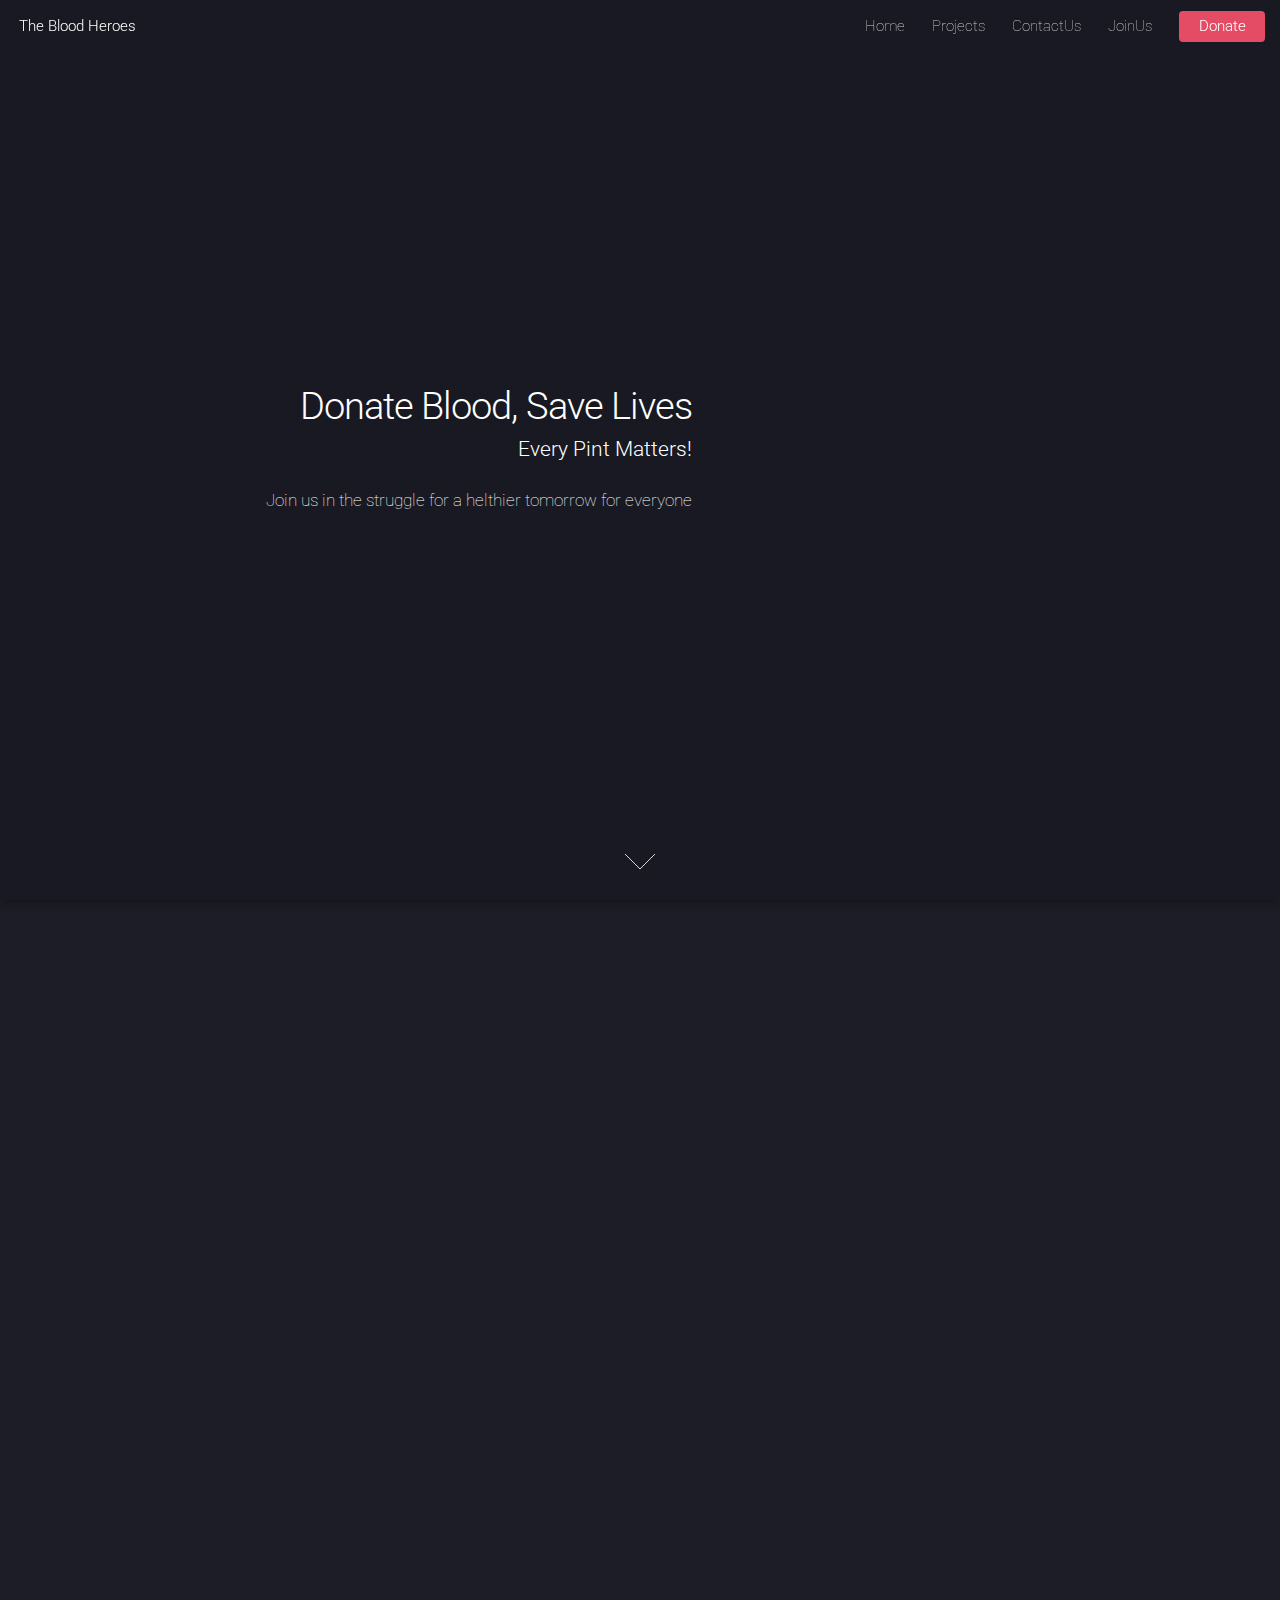
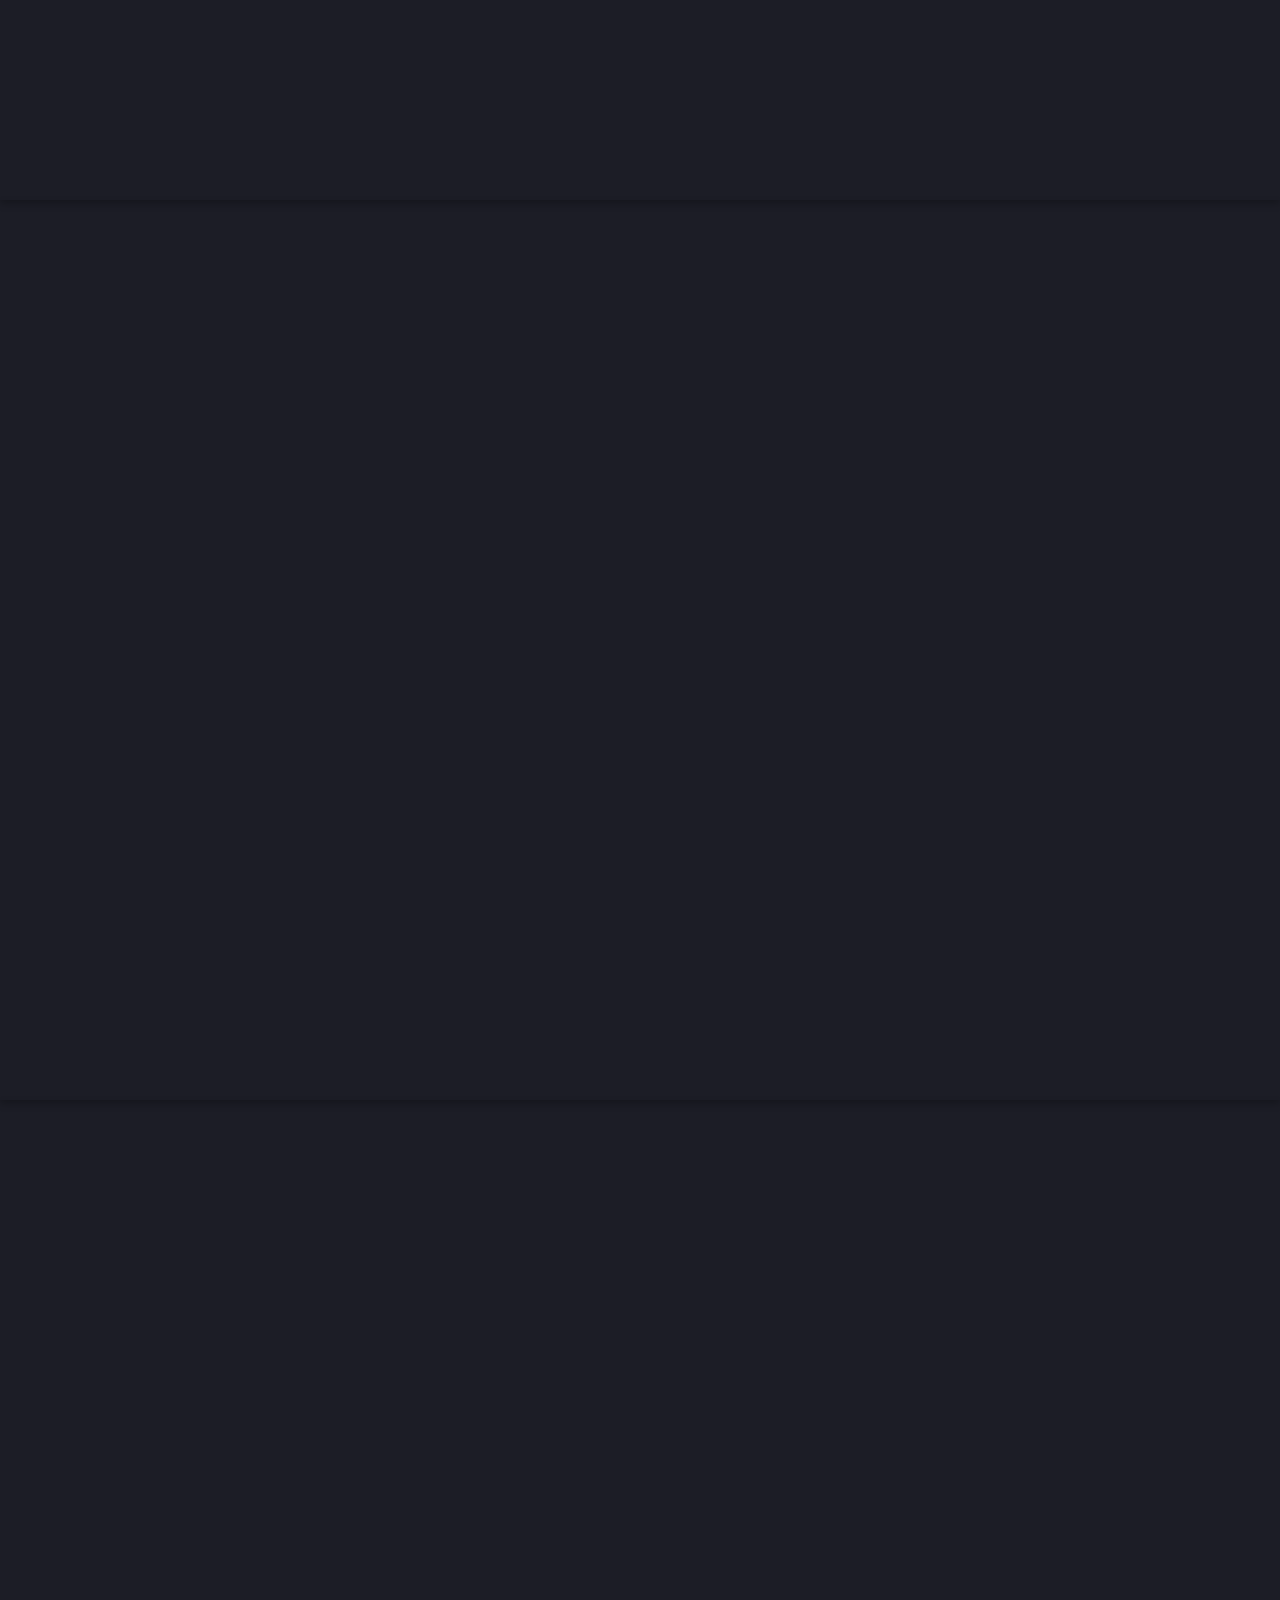
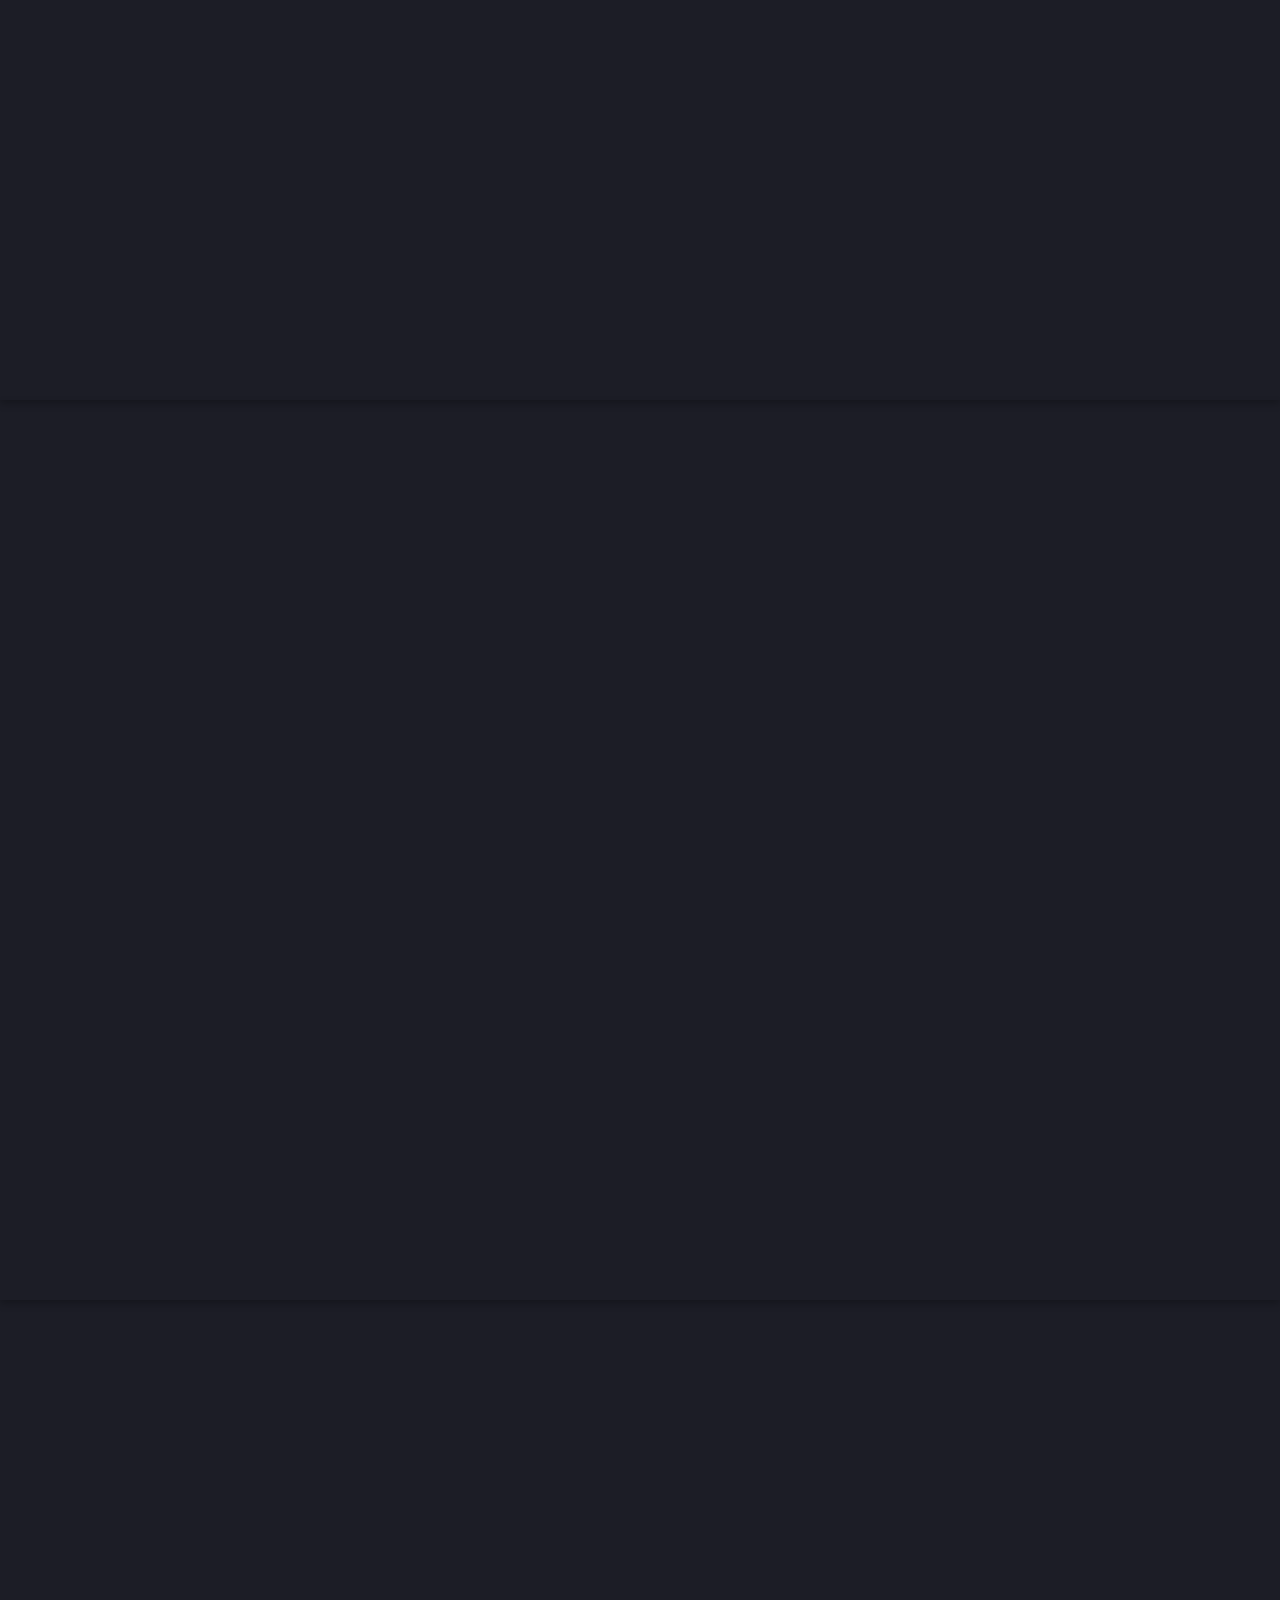
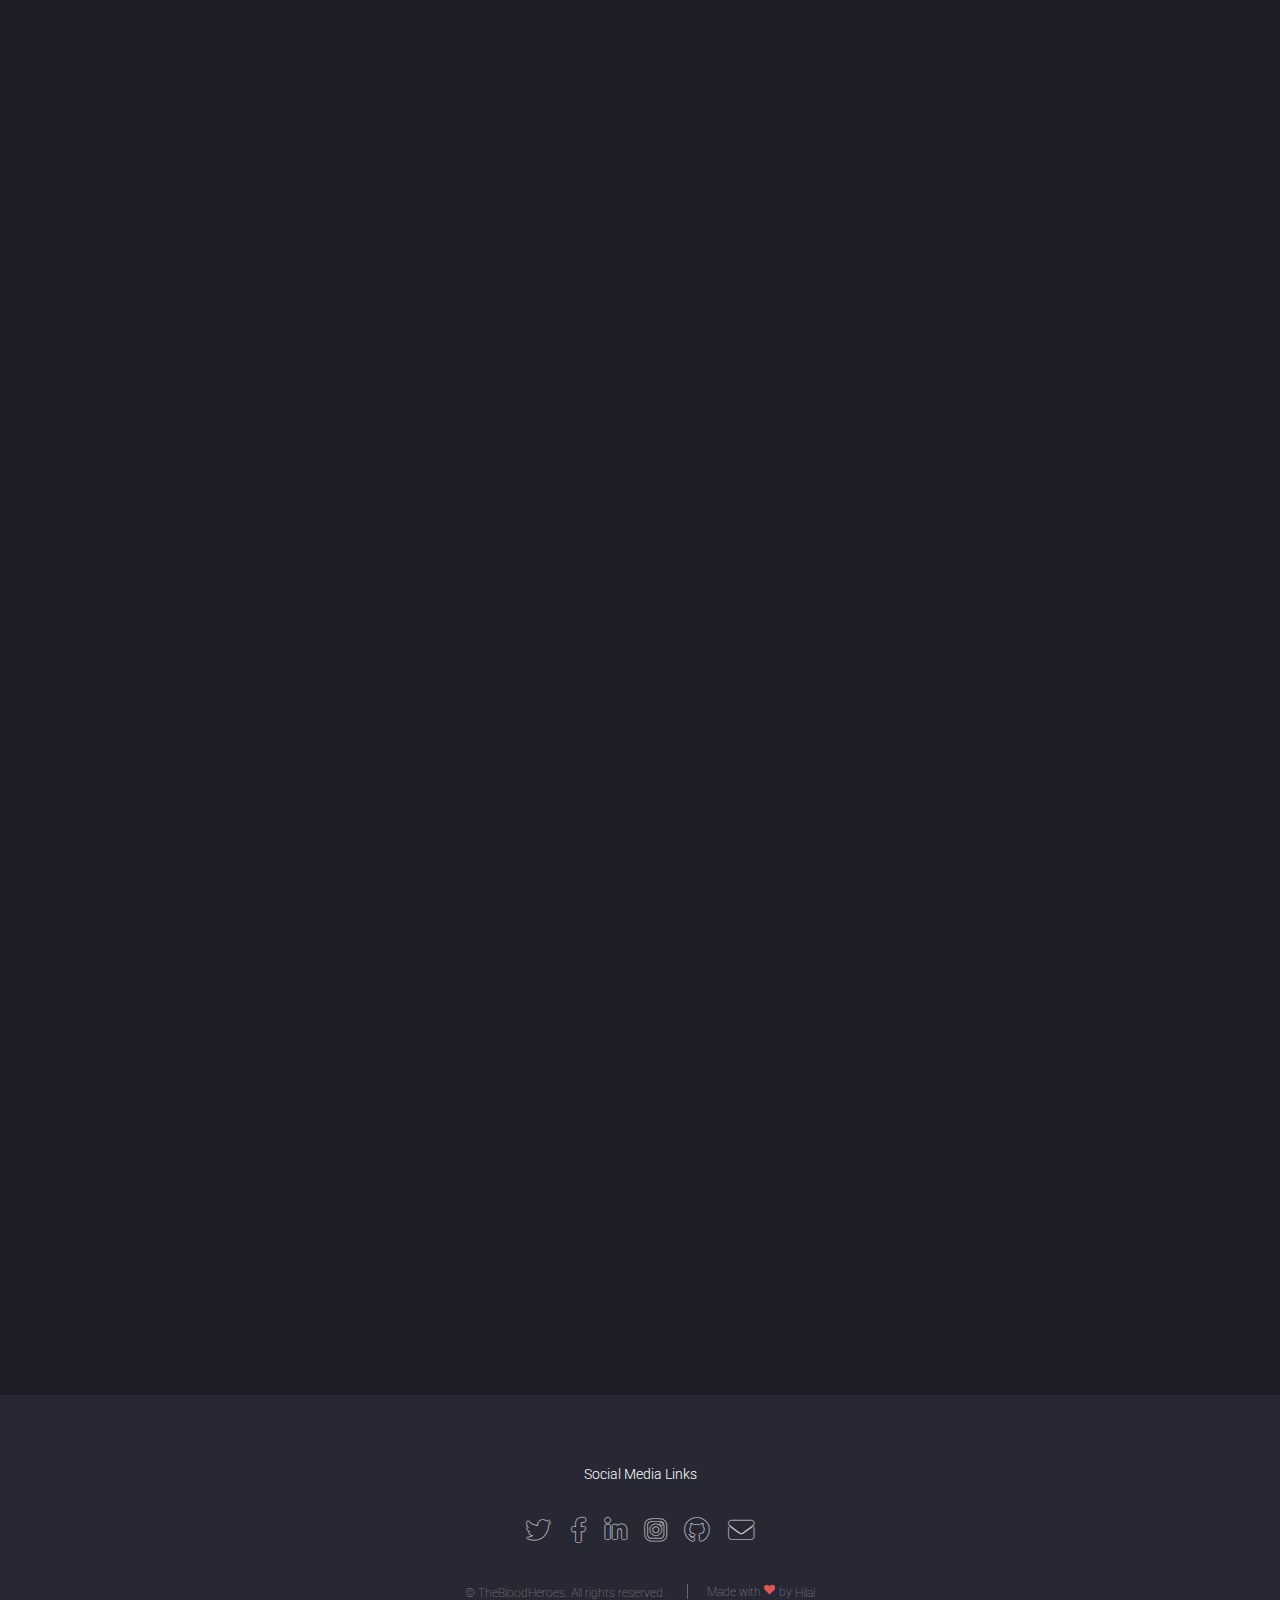
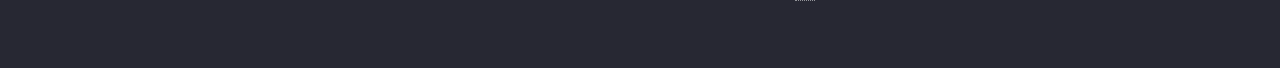
==== commit 592cffbb: "adding MH profile to home page" ====
--- a/index.html
+++ b/index.html
@@ -165,6 +165,13 @@
 									<p>I joined this wonderful team named 'The Blood Heroes' as a Twitter handler and Records Te... <a href="coreTeam/ashrafProfile/ashrafProfile.html">read more!</a> </p>
 									<hr>
 								</section>
+								<section class="col-4 col-6-medium col-12-xsmall">
+									<span class="image"><img src="./images/coreteam/anaskhan.png" alt="" /></span>
+									<h4>Anas Khan</h4>
+									<h3>Media Head</h3>
+									<p>It gives me an immense pleasure to have made it to this higher platform. Aim drives you.... <a href="coreTeam/anasProfile/anasProfile.html">read more!</a> </p>
+									<hr>
+								</section>
 
 							</div>
 						</div>
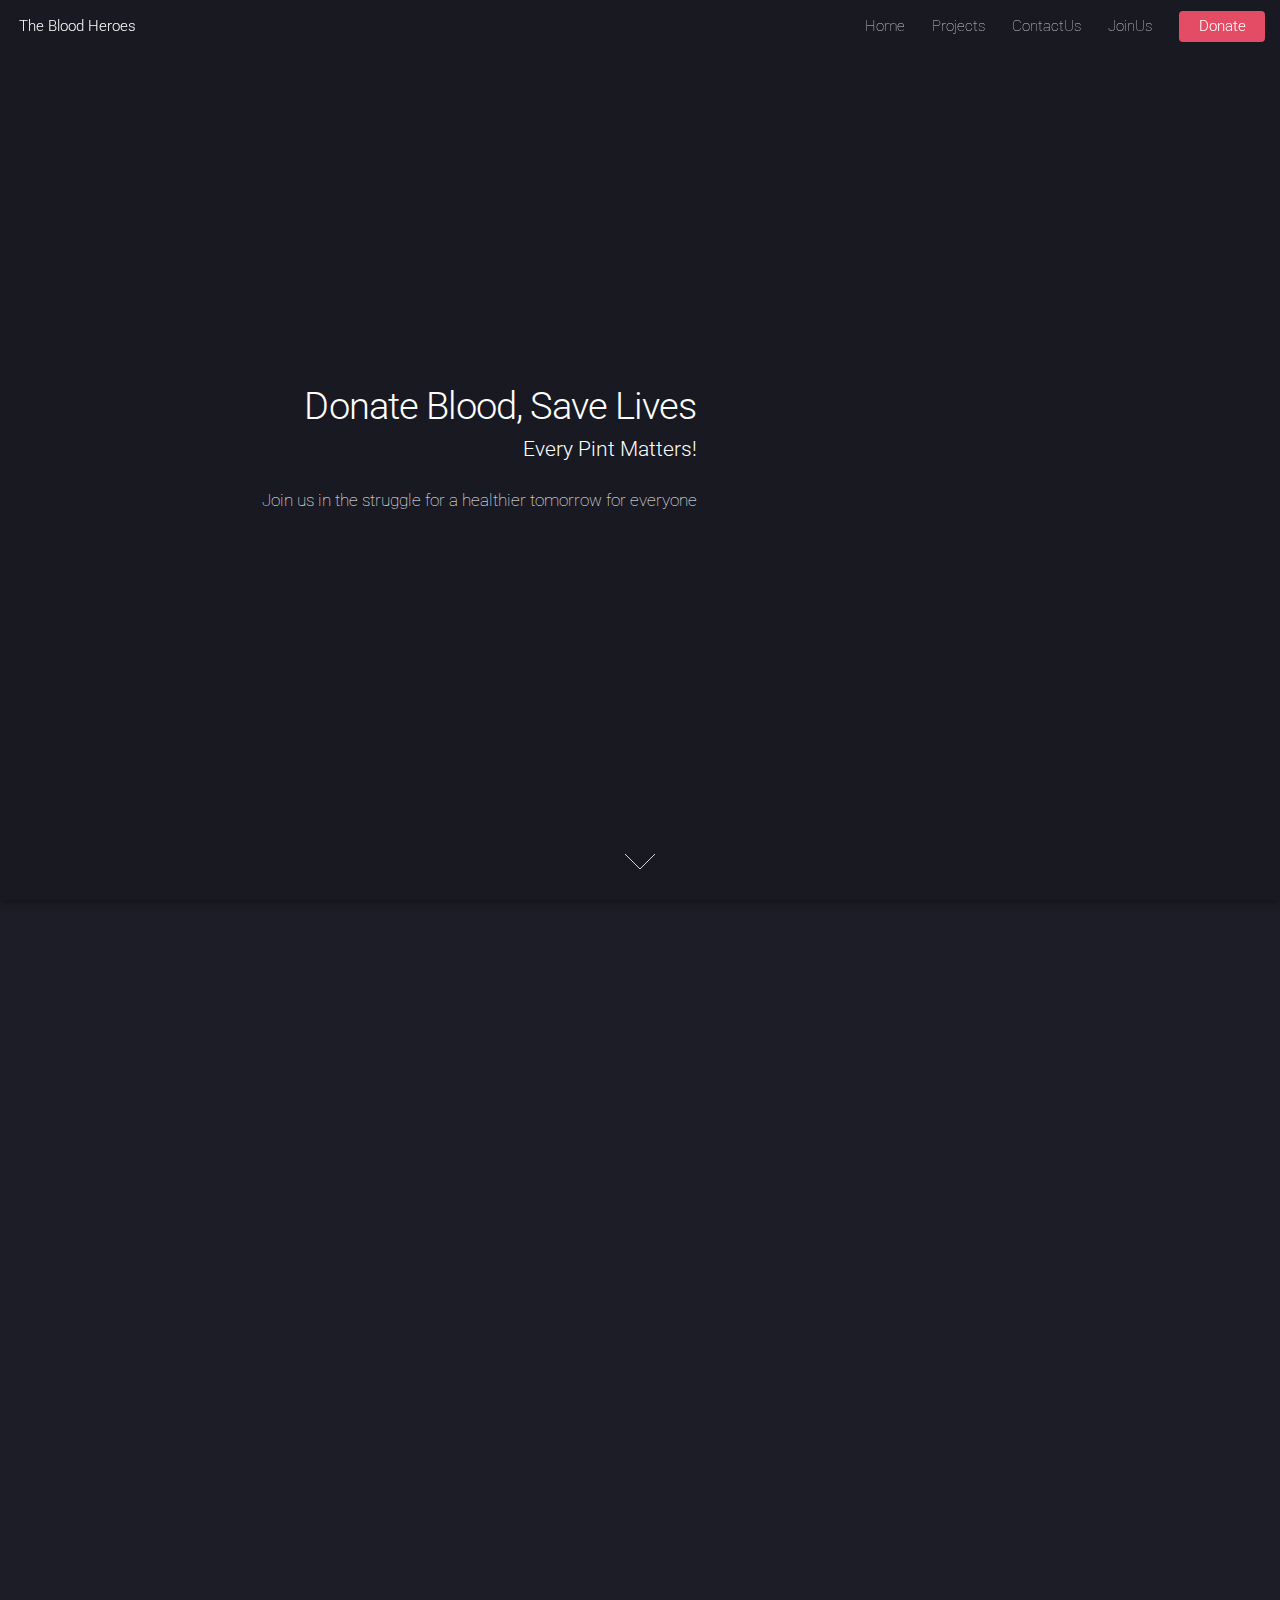
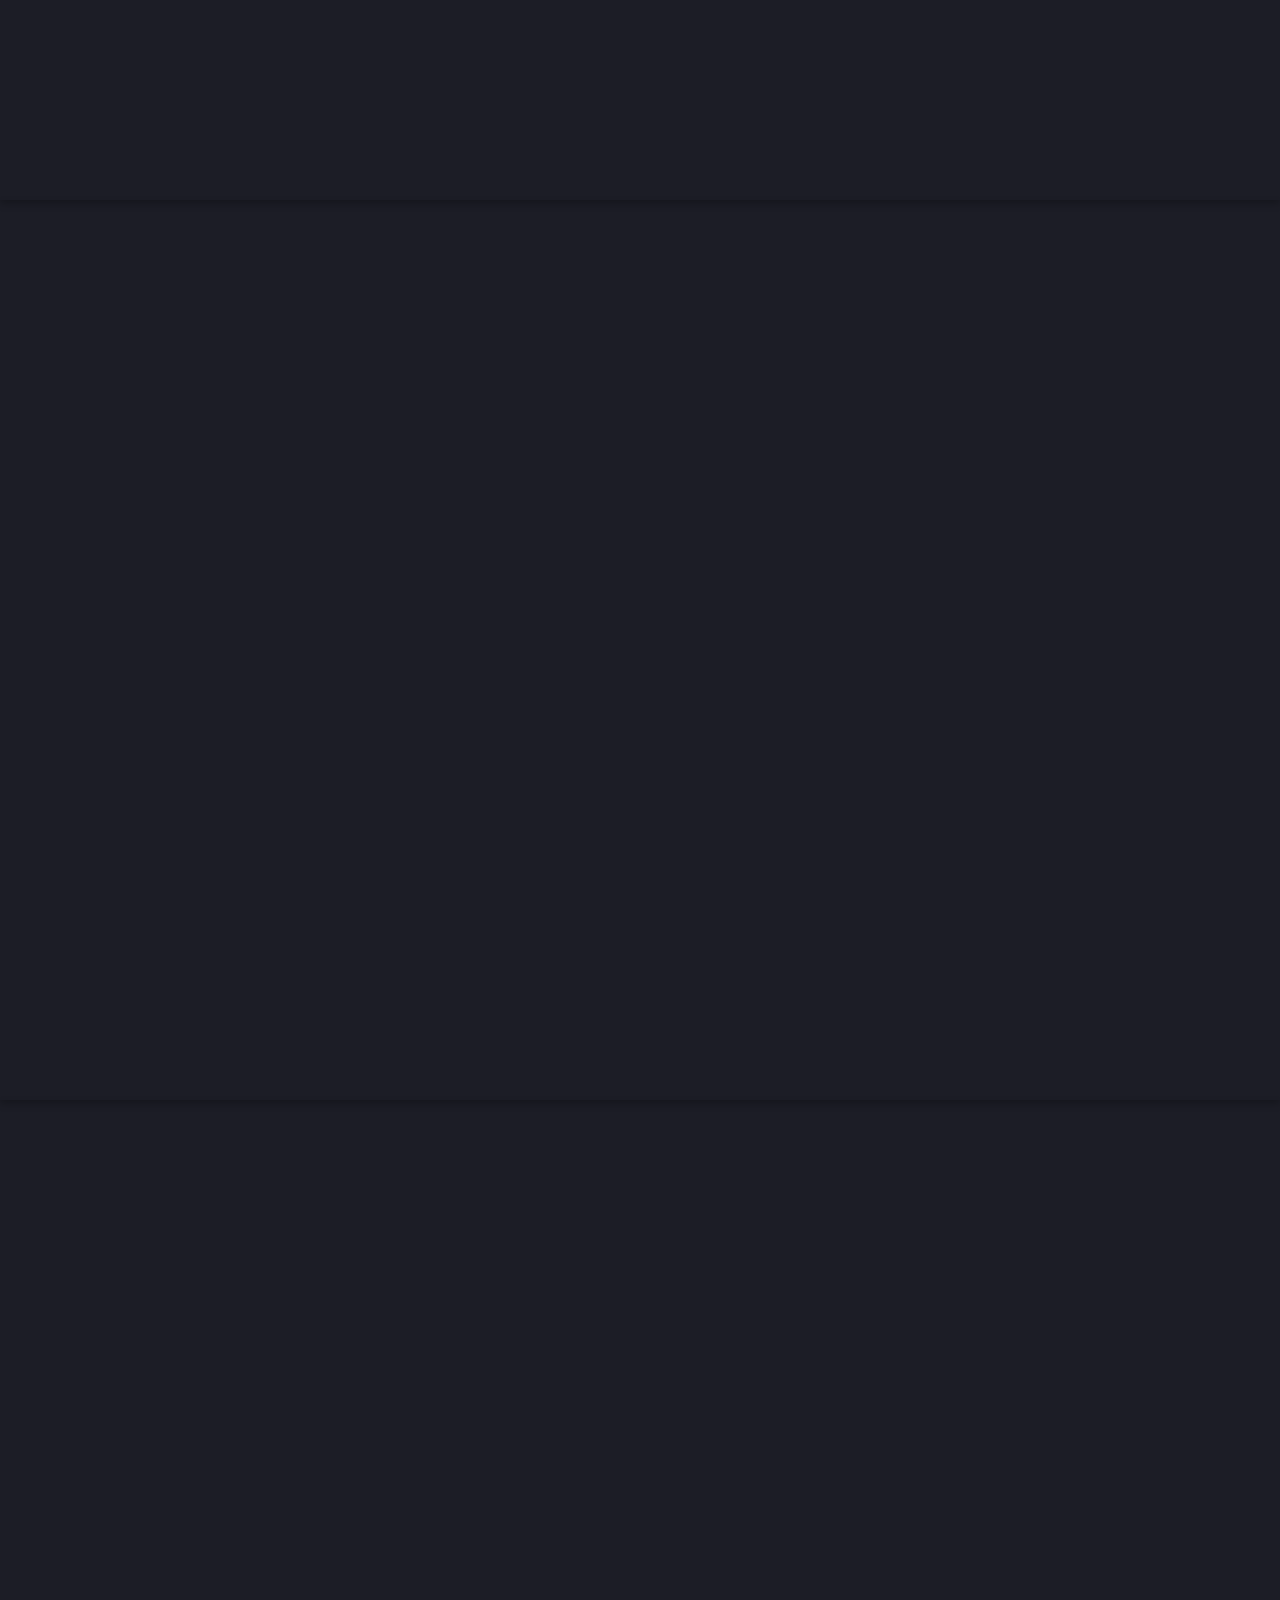
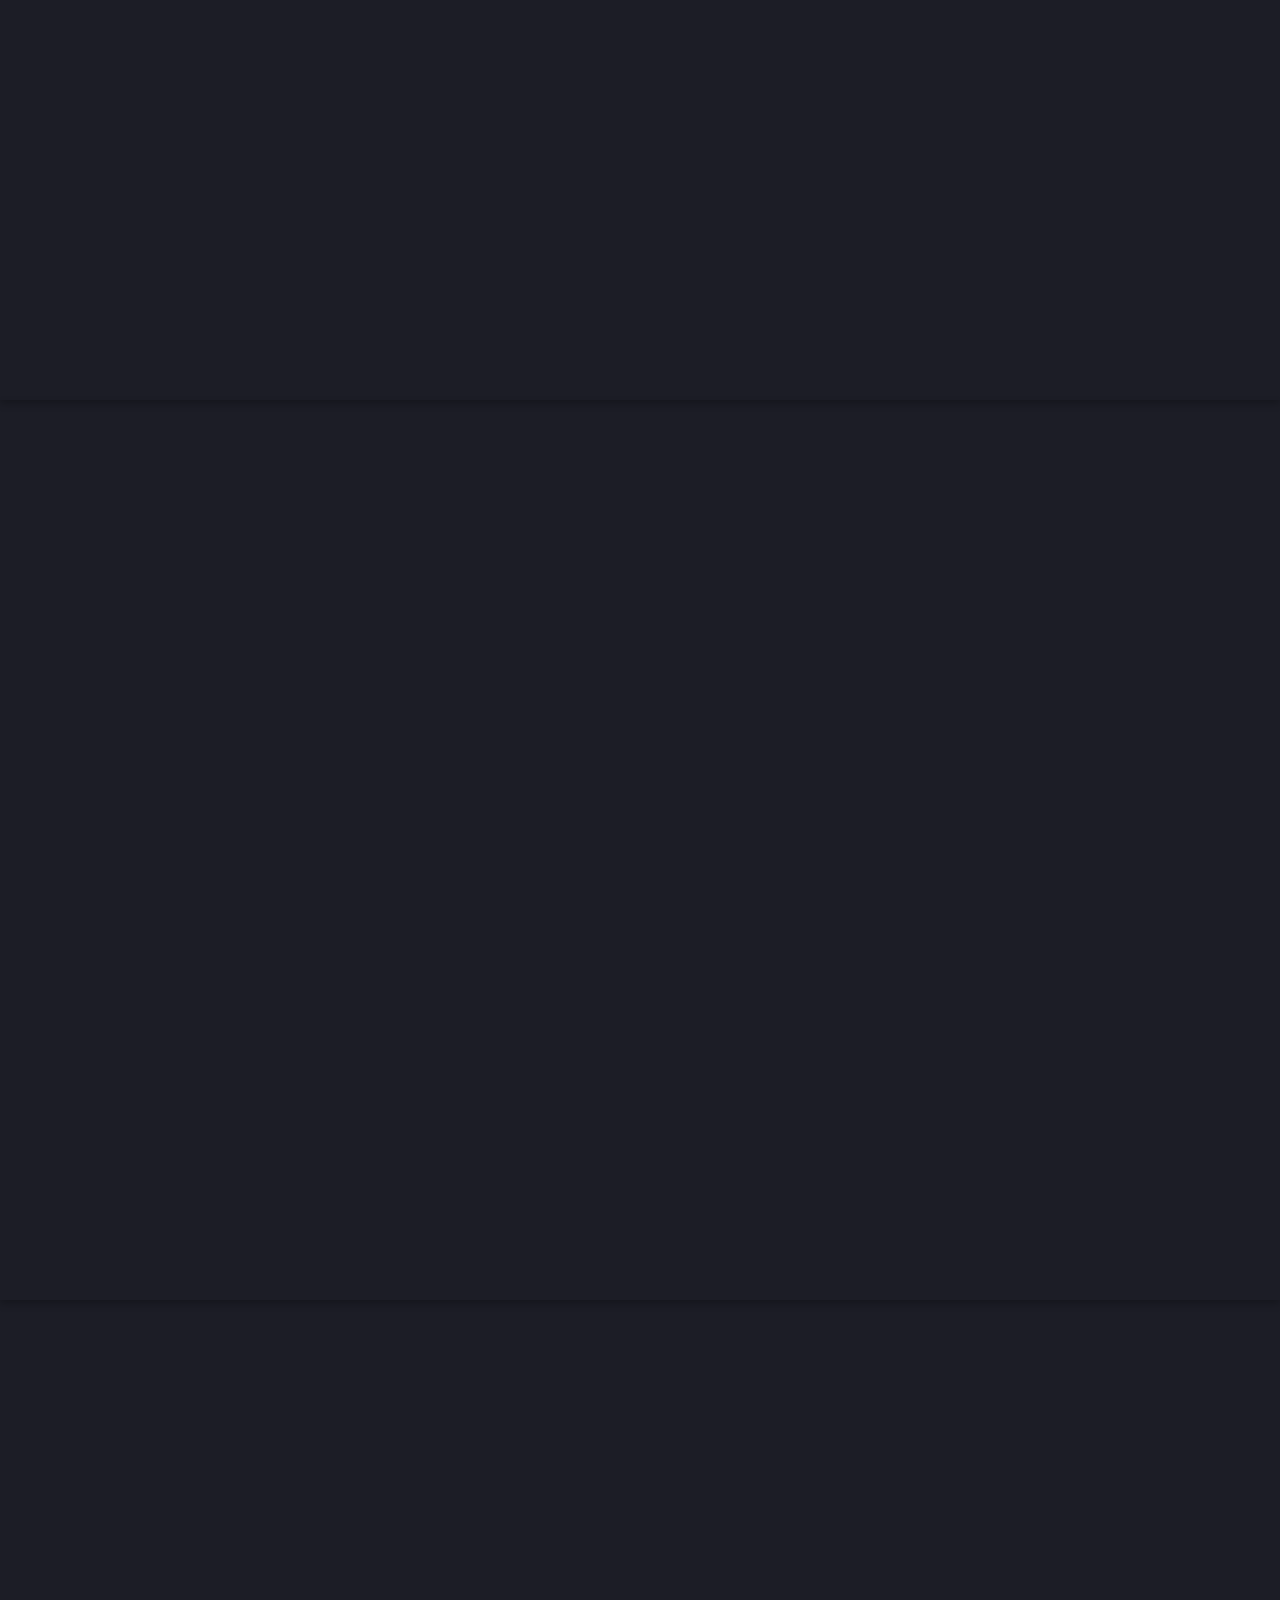
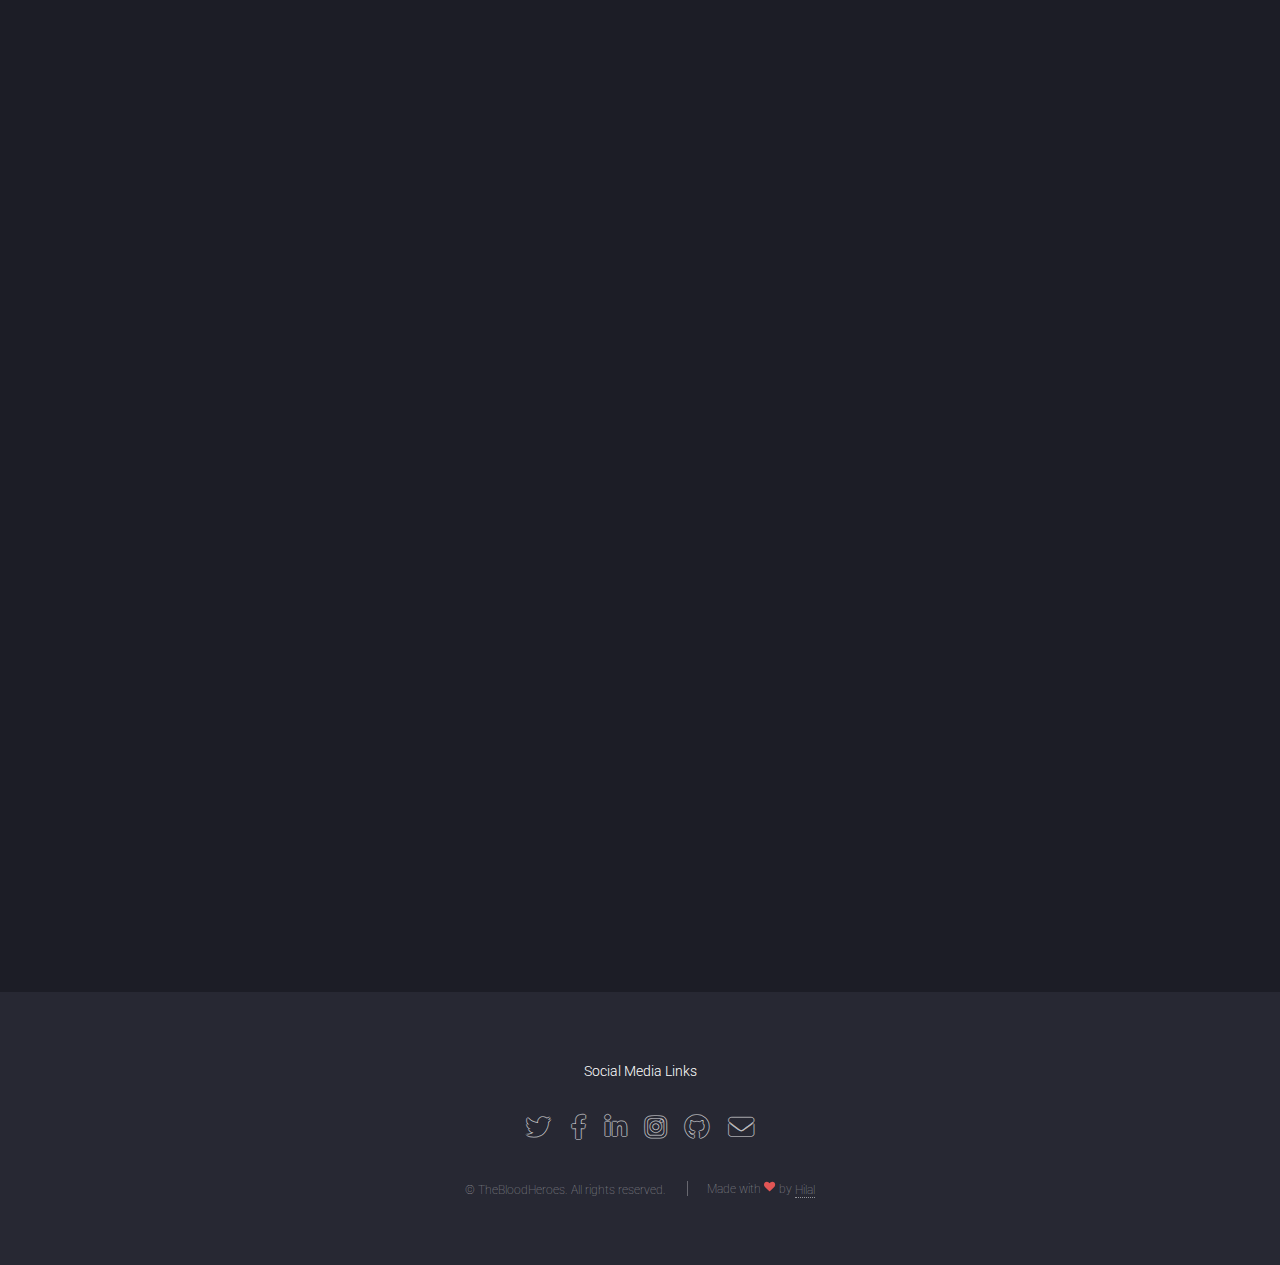
==== commit ede243b0: "content editing" ====
--- a/index.html
+++ b/index.html
@@ -38,7 +38,7 @@
 						<header>
 							<h2>Donate Blood, Save Lives</h2>
 							<h3>Every Pint Matters!</h3>
-							<p>Join us in the struggle for a helthier tomorrow for everyone<p>
+							<p>Join us in the struggle for a healthier tomorrow for everyone<p>
 						</header>
 						<span class="image"><img src="./images/TBHLogo1.png" alt="" /></span>
 					</div>
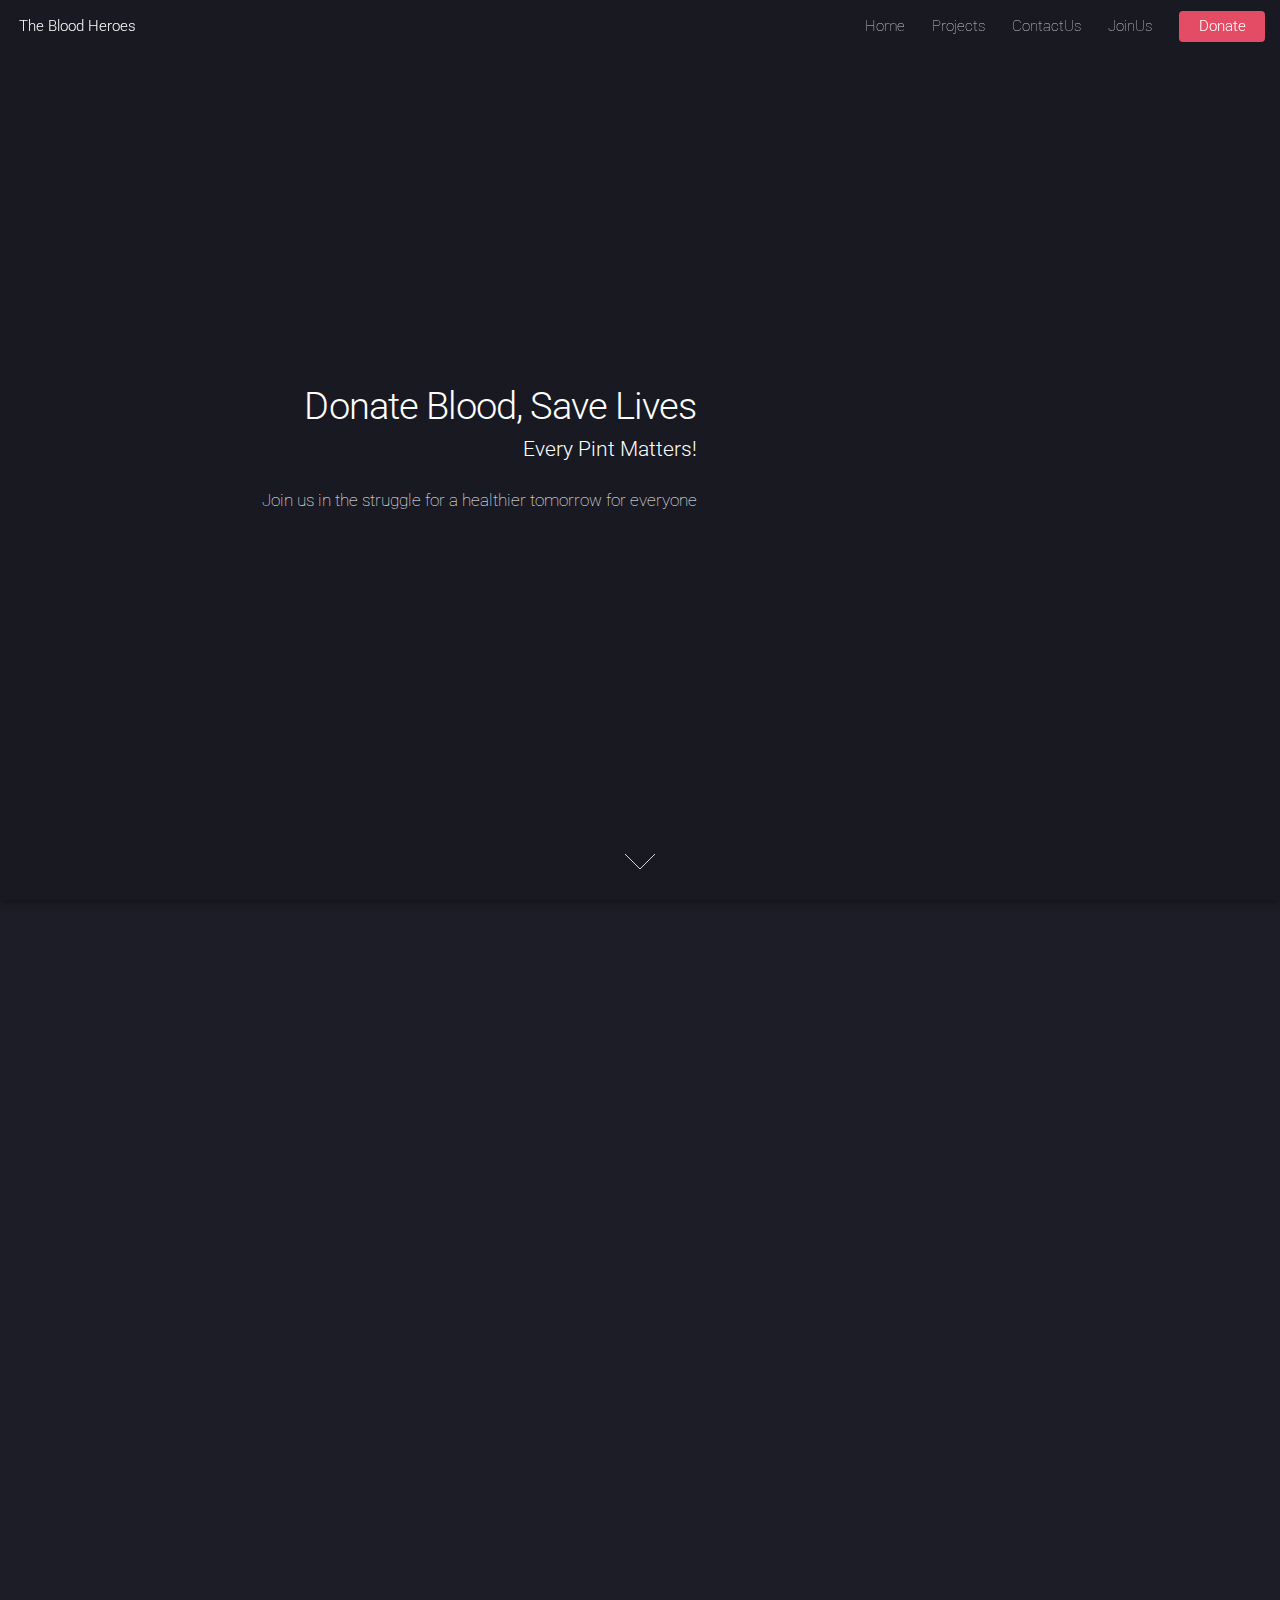
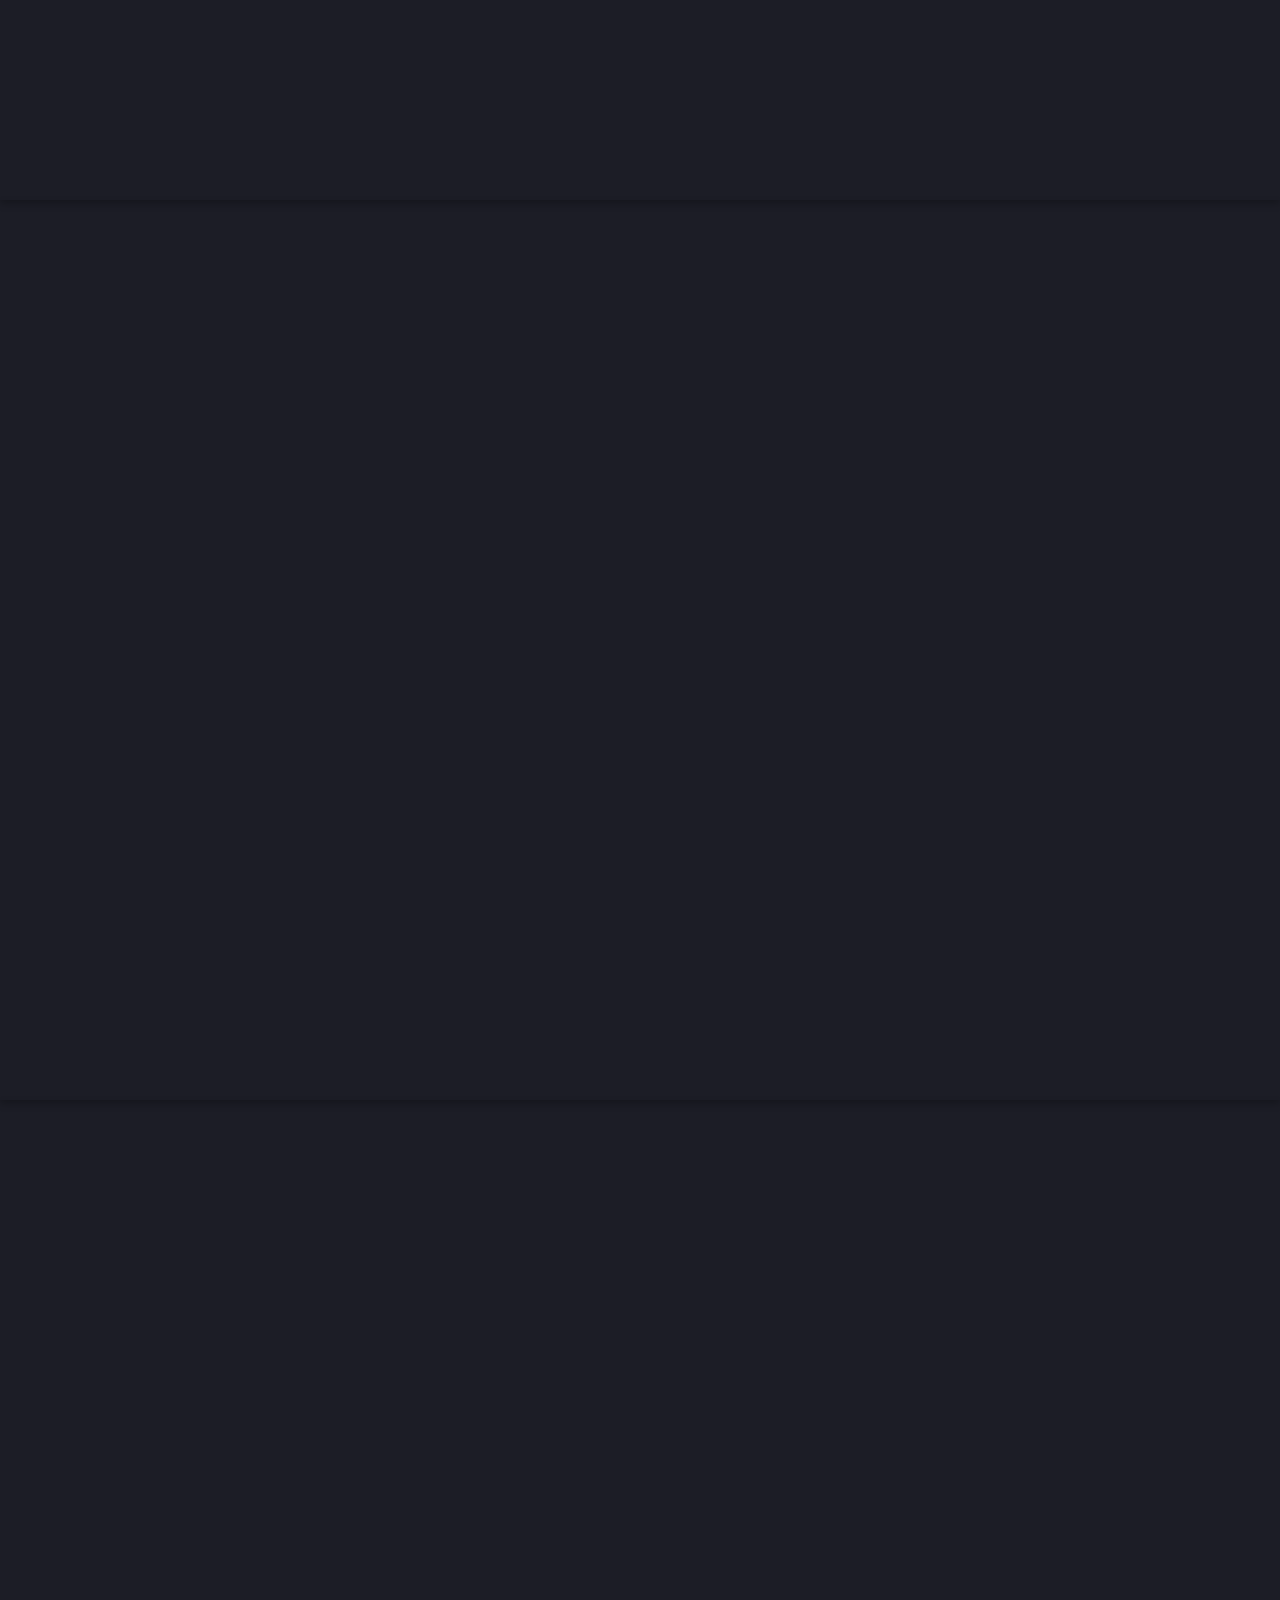
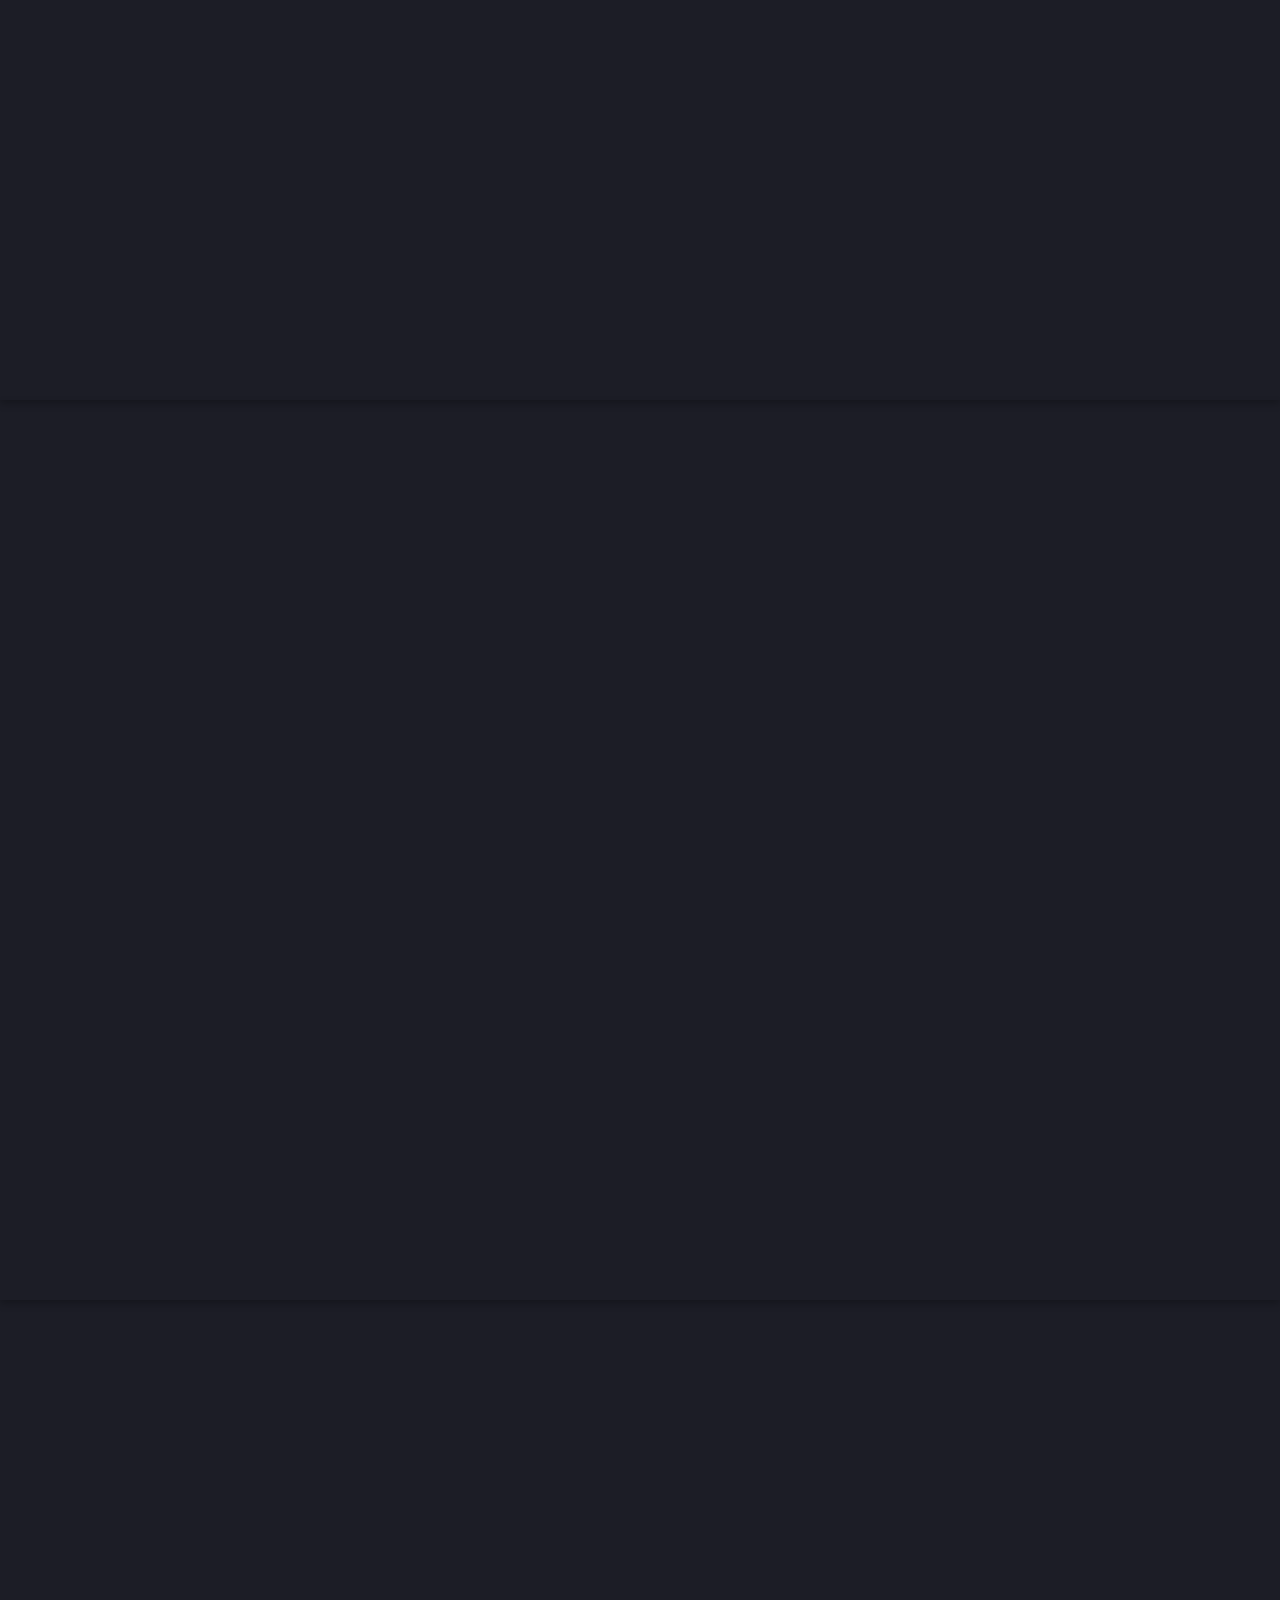
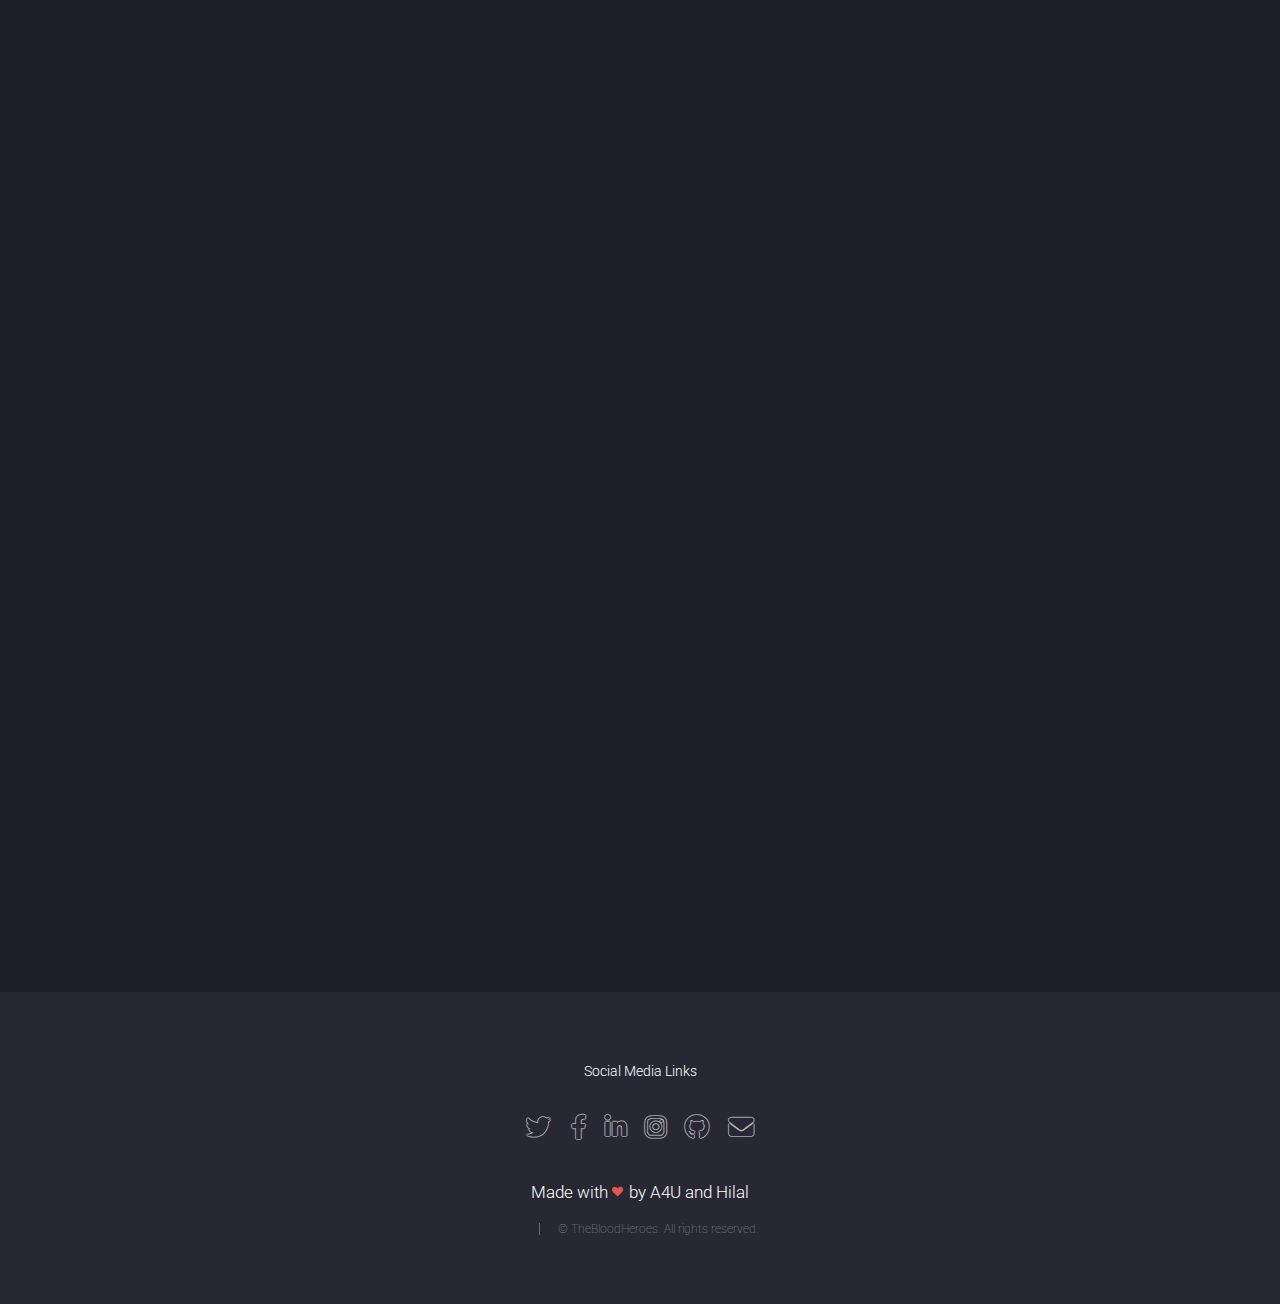
==== commit db9fe0a0: "footer addition" ====
--- a/index.html
+++ b/index.html
@@ -191,8 +191,9 @@
 						<li><a href="" class="icon solid alt fa-envelope"><span class="label">Email</span></a></li>
 					</ul>
 					<ul class="copyright">
+						<h3><li>Made with <svg viewBox="0 0 2000 2000" preserveAspectRatio="xMidYMid meet" xmlns="http://www.w3.org/2000/svg" style="height: 0.78rem;"><path d="M896 1664q-26 0-44-18l-624-602q-10-8-27.5-26T145 952.5 77 855 23.5 734 0 596q0-220 127-344t351-124q62 0 126.5 21.5t120 58T820 276t76 68q36-36 76-68t95.5-68.5 120-58T1314 128q224 0 351 124t127 344q0 221-229 450l-623 600q-18 18-44 18z" fill="#e25555"></path></svg> by <a href="">A4U</a> and <a href="#">Hilal</a></li></h3>
+						<!-- <h3><li>Powered by <a href="">A4U</a> and <a href="">Hilal</a></a></li></h3> -->
 						<li>&copy; TheBloodHeroes. All rights reserved.</li>
-						<li>Made with <svg viewBox="0 0 2000 2000" preserveAspectRatio="xMidYMid meet" xmlns="http://www.w3.org/2000/svg" style="height: 0.78rem;"><path d="M896 1664q-26 0-44-18l-624-602q-10-8-27.5-26T145 952.5 77 855 23.5 734 0 596q0-220 127-344t351-124q62 0 126.5 21.5t120 58T820 276t76 68q36-36 76-68t95.5-68.5 120-58T1314 128q224 0 351 124t127 344q0 221-229 450l-623 600q-18 18-44 18z" fill="#e25555"></path></svg> by <a href="#">Hilal</a></li>
 					</ul>
 				</footer>
 		</div>
